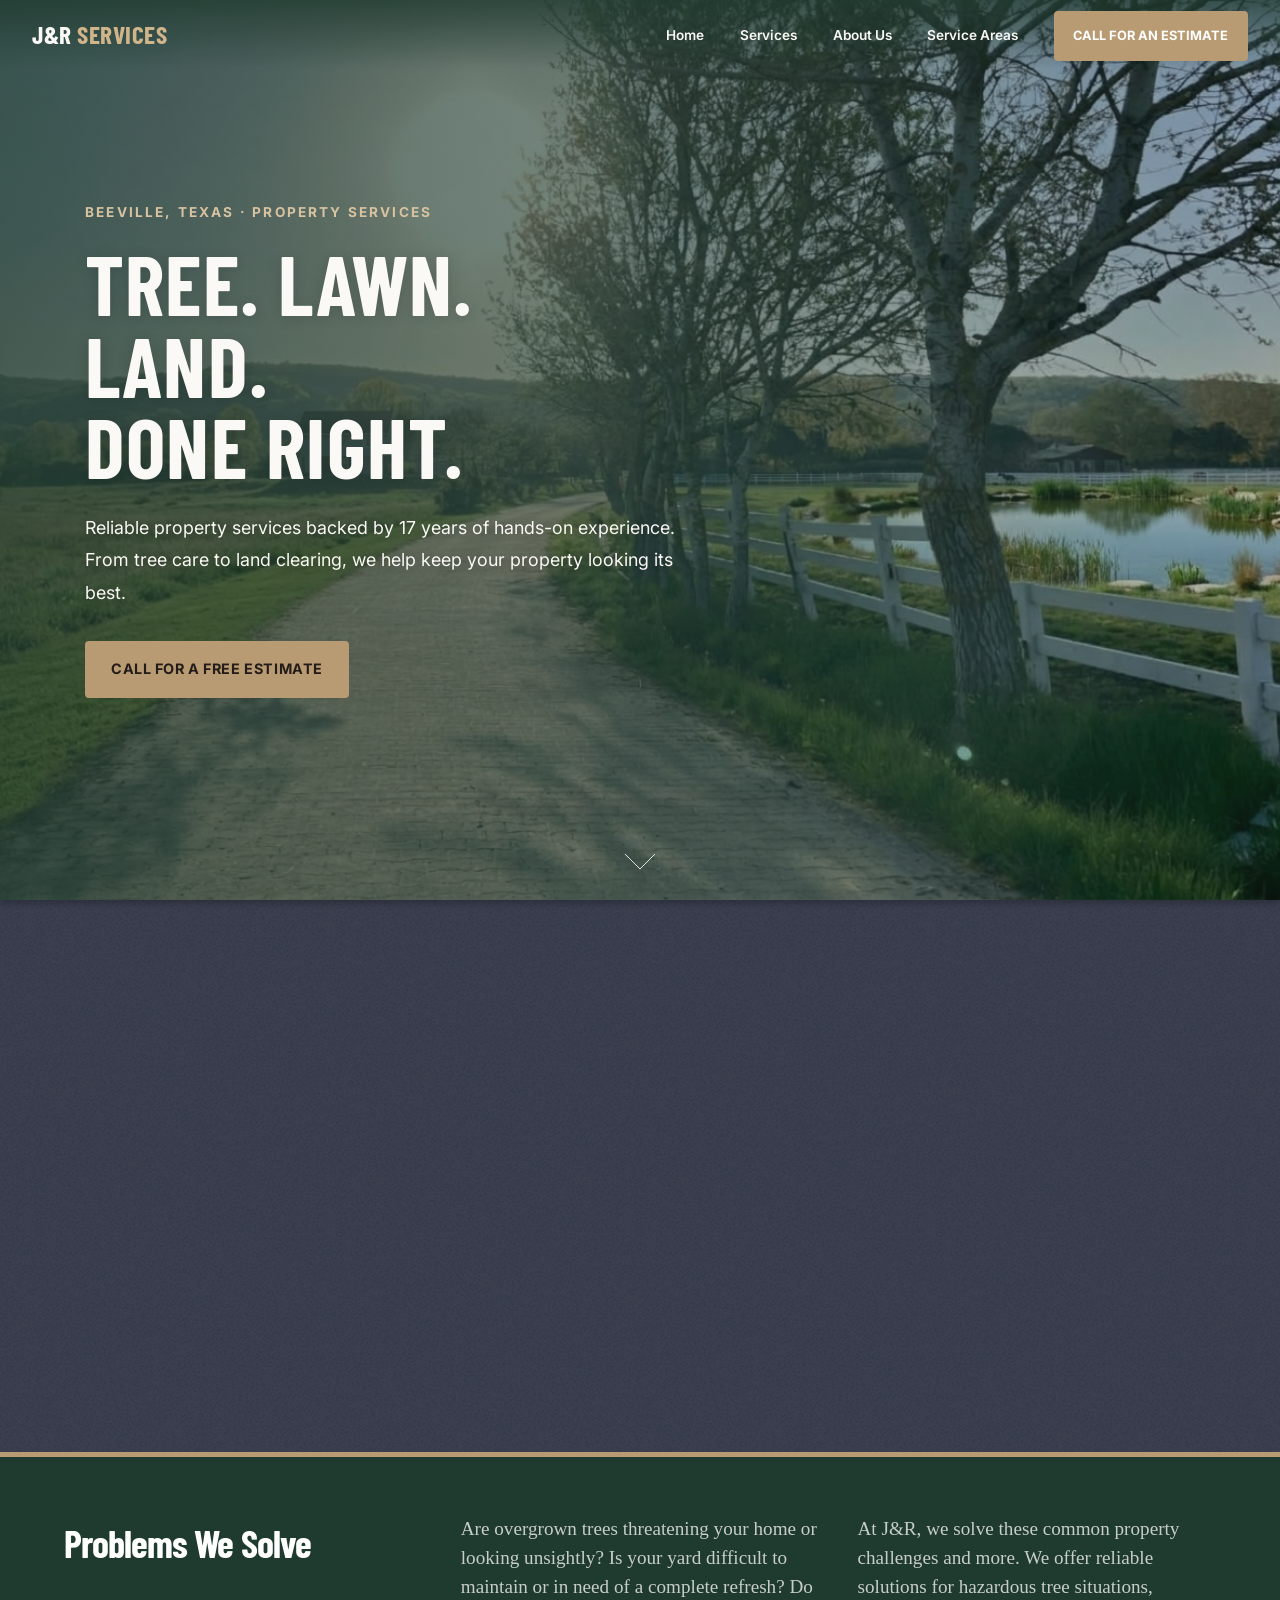
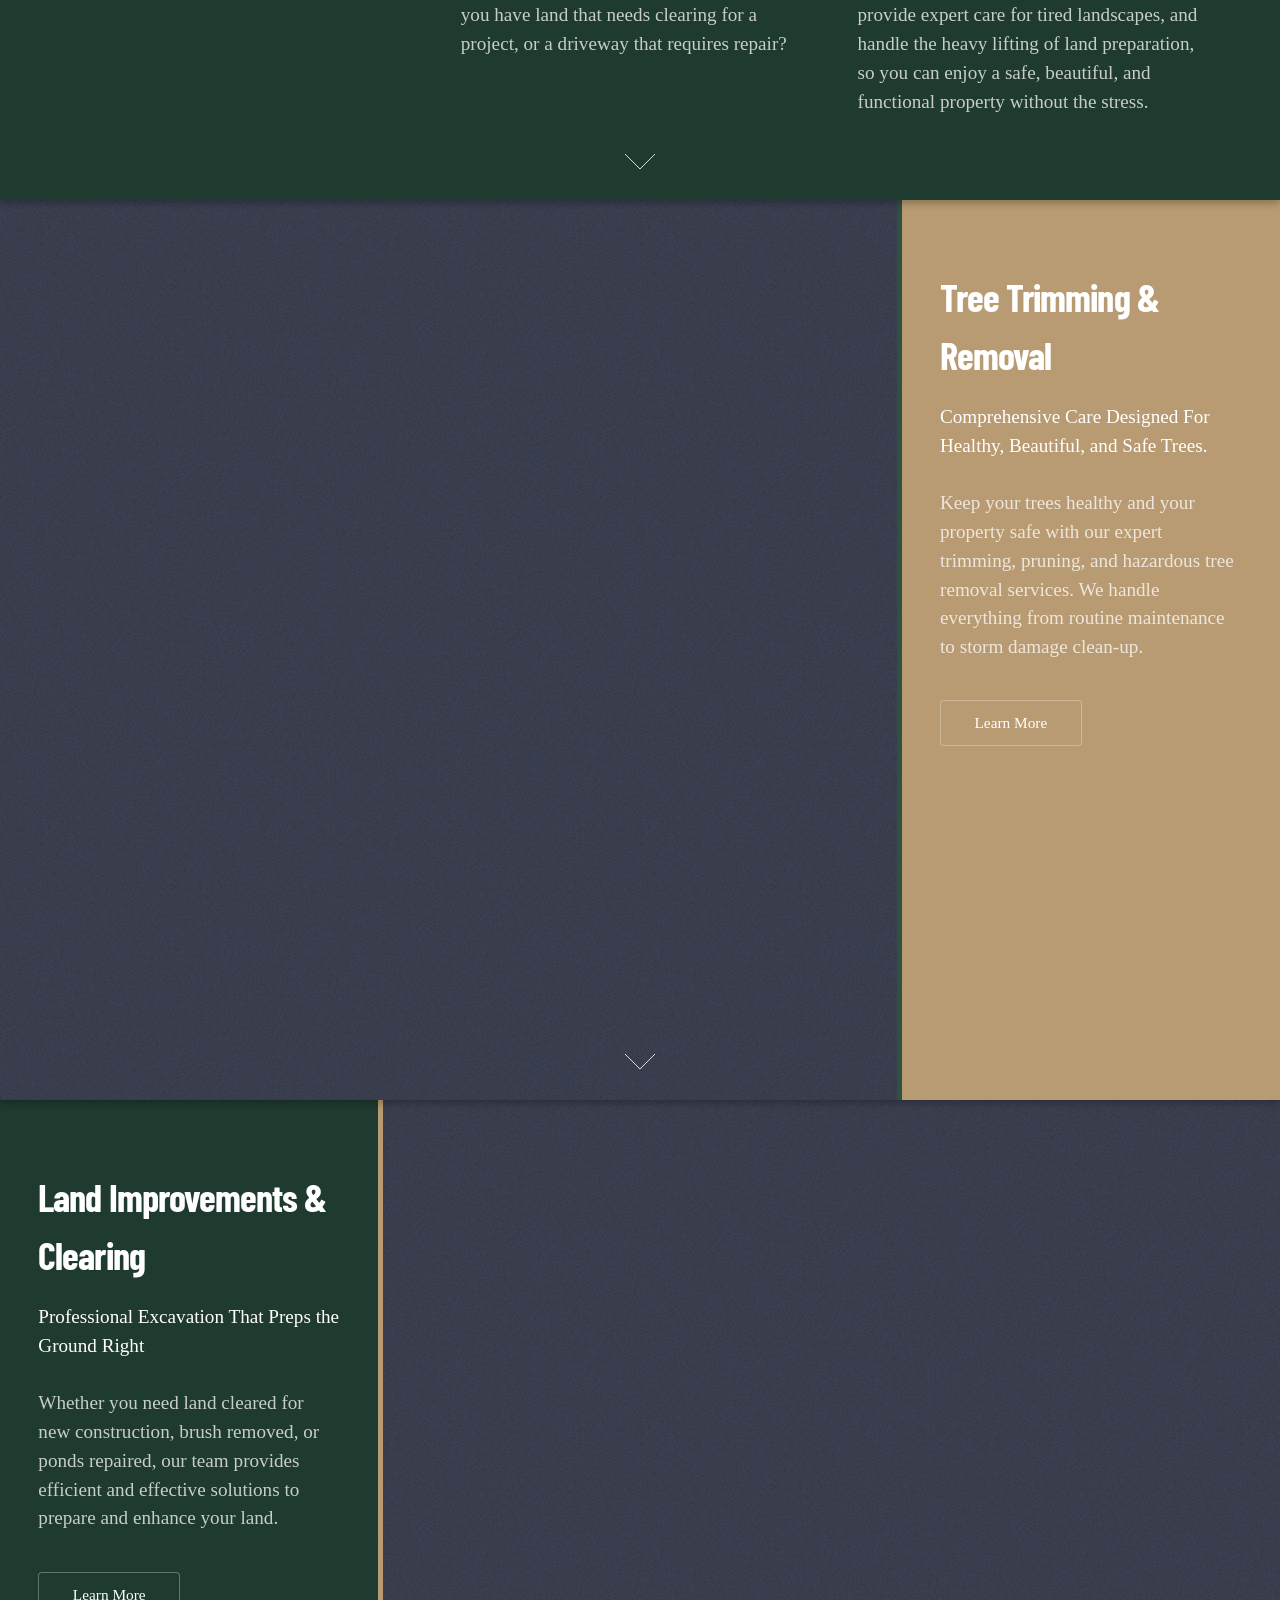
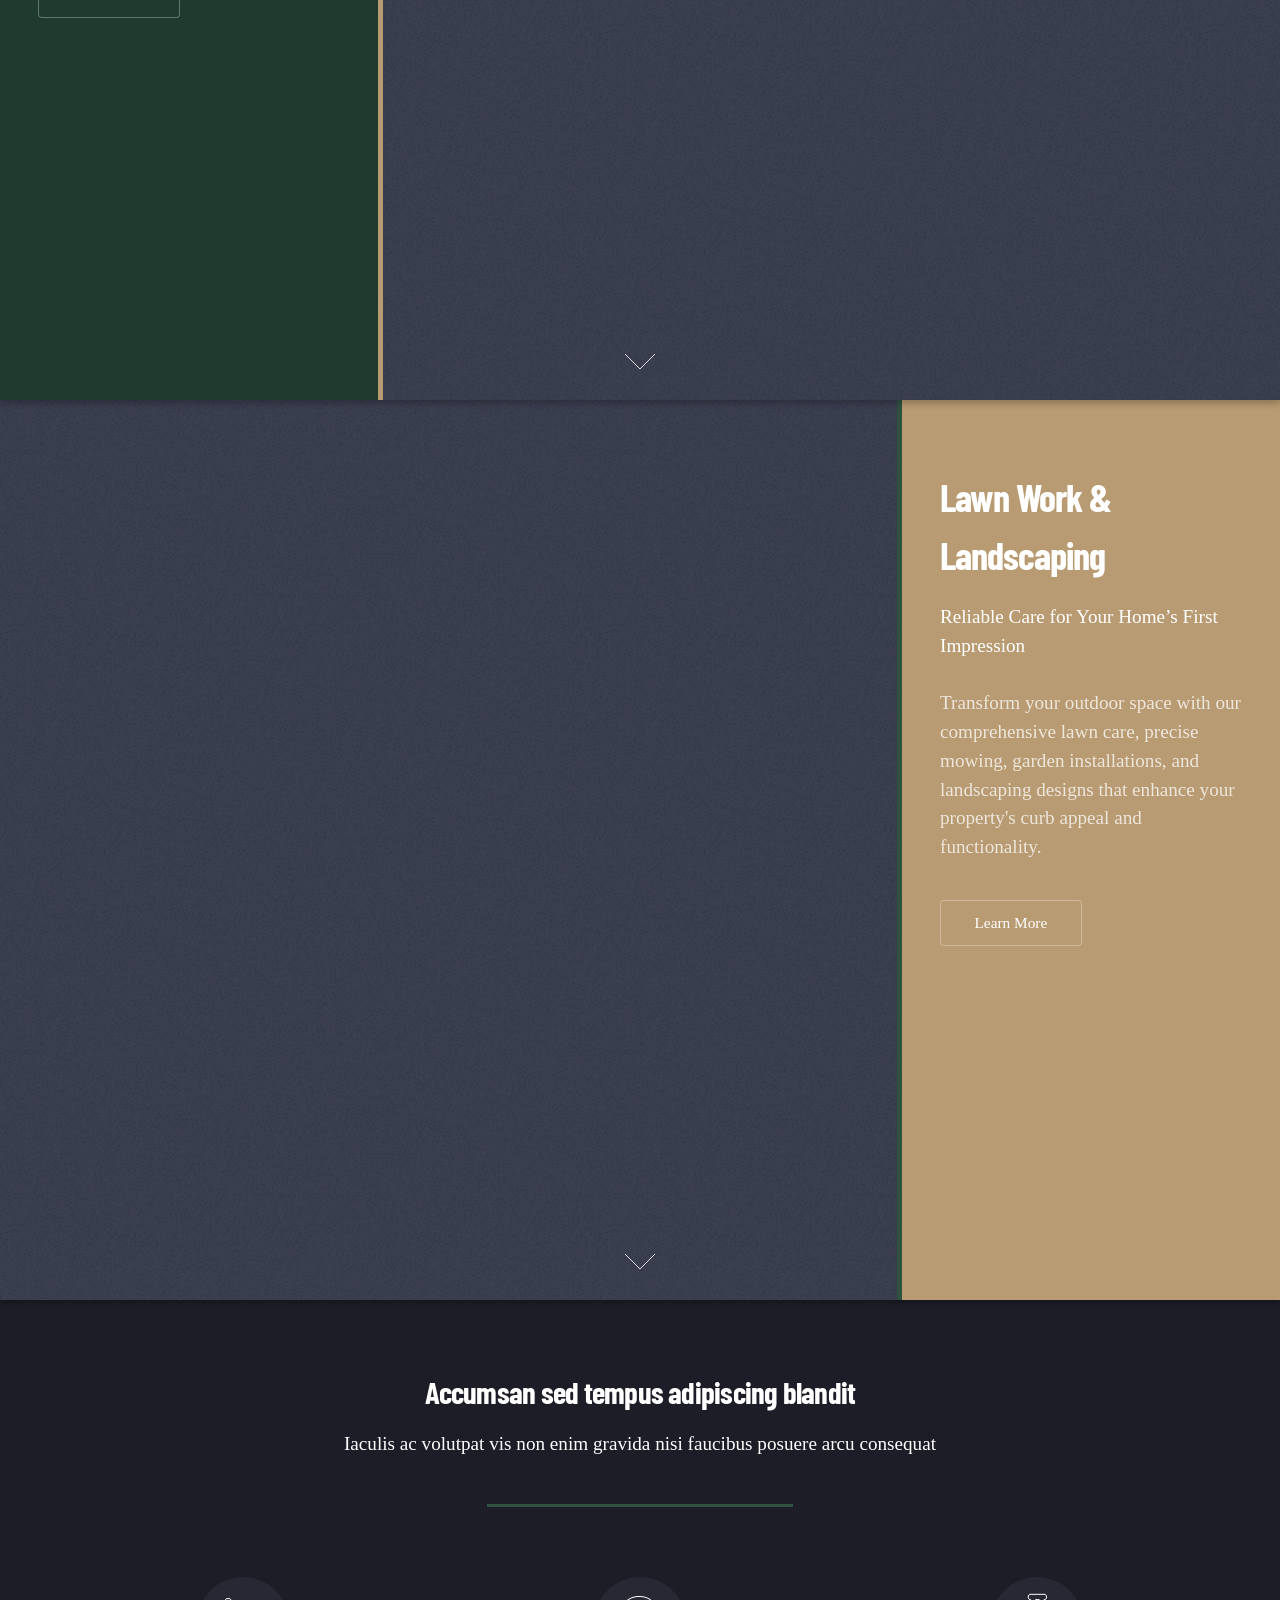
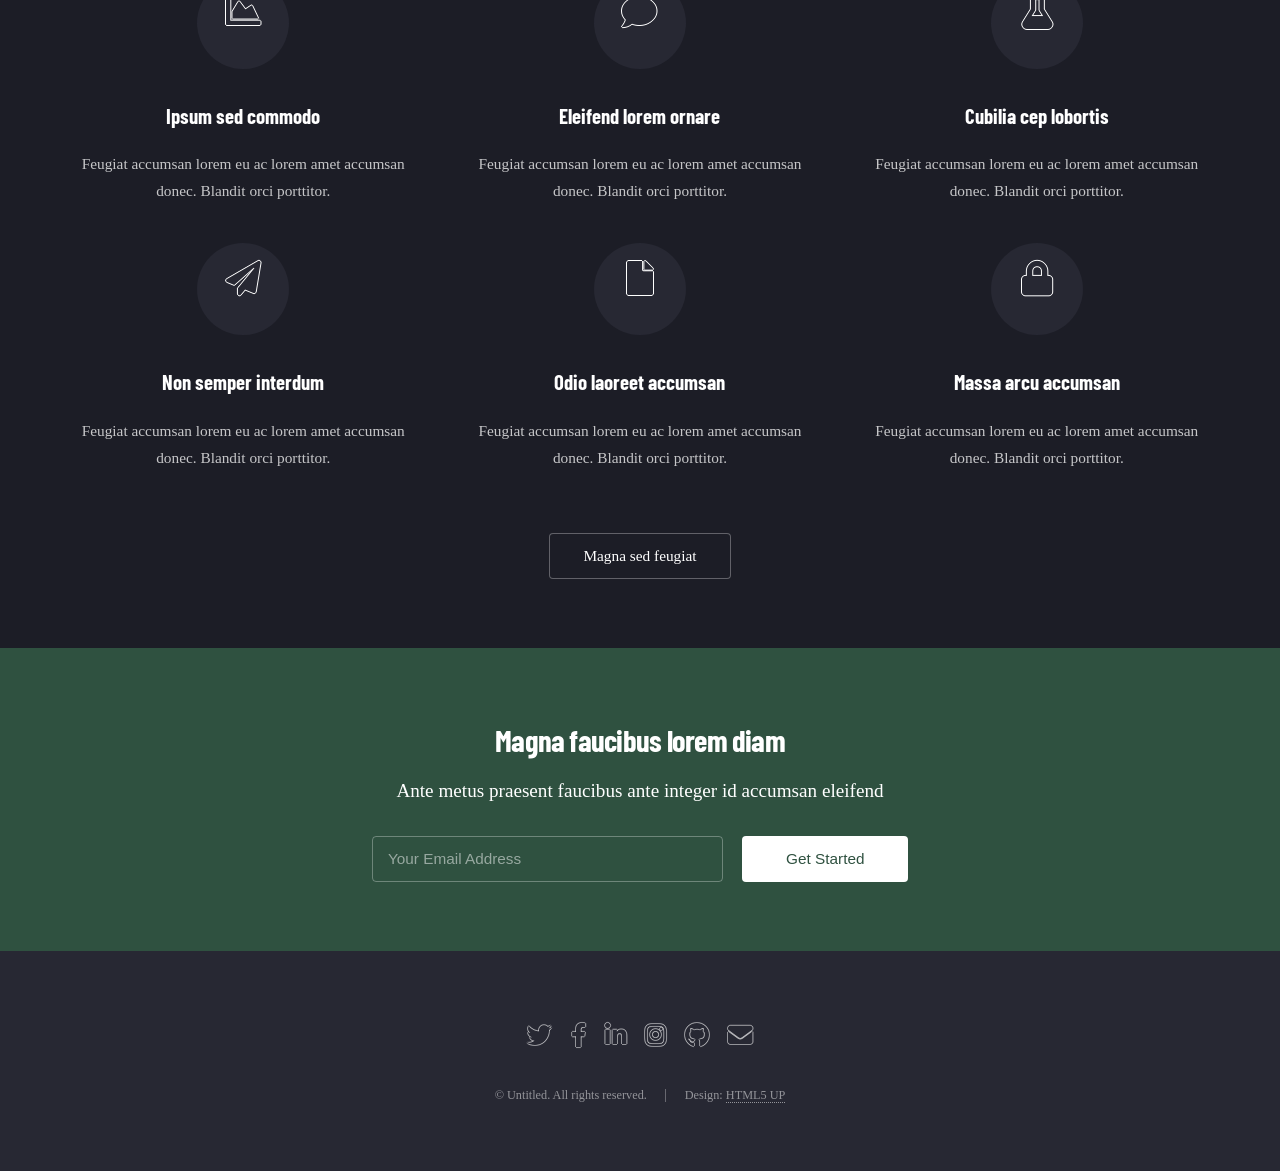
==== index.html @ 92f6ebd5 "first commit" ====
<!DOCTYPE HTML>
<!--
	Landed by HTML5 UP
	html5up.net | @ajlkn
	Free for personal and commercial use under the CCA 3.0 license (html5up.net/license)
-->
<html>
	<head>
		<title>J&amp;R Tree Trimming, Lawn Care, &amp; Land Services | Beeville, TX</title>
		<meta charset="utf-8" />
		<meta name="viewport" content="width=device-width, initial-scale=1, user-scalable=no" />
		<link rel="icon" type="image/png" href="images/jrlogo.png">
		<link rel="stylesheet" href="assets/css/main.css" />
		<link rel="preconnect" href="https://fonts.googleapis.com">
		<link rel="preconnect" href="https://fonts.gstatic.com" crossorigin>
		<link href="https://fonts.googleapis.com/css2?family=Barlow+Condensed:ital,wght@0,100;0,200;0,300;0,400;0,500;0,600;0,700;0,800;0,900;1,100;1,200;1,300;1,400;1,500;1,600;1,700;1,800;1,900&family=Inter:ital,opsz,wght@0,14..32,100..900;1,14..32,100..900&family=Quantico:ital,wght@0,400;0,700;1,400;1,700&display=swap" rel="stylesheet">
		<noscript><link rel="stylesheet" href="assets/css/noscript.css" /></noscript>
	</head>
	<body class="is-preload landing">
		<div id="page-wrapper">

			<!-- Header -->
				
			<header id="header">
			    <h1 id="logo">
			        <a href="index.html">J&amp;R <span>Services</span></a>
			    </h1>
			
			    <nav id="nav">
			        <ul>
			            <li><a href="index.html">Home</a></li>
			            <li><a href="services.html">Services</a></li>
			            <li><a href="about.html">About Us</a></li>
			            <li><a href="service-areas.html">Service Areas</a></li>
			            <li>
			                <a href="tel:3613182522" class="button primary">
			                    Call for an Estimate
			                </a>
			            </li>
			        </ul>
			    </nav>
			</header>


			<!-- Banner -->

				<section id="banner">
				    <div class="content">
				        <header>
				            <p class="eyebrow">BEEVILLE, TEXAS · PROPERTY SERVICES</p>
				            <h2>Tree. Lawn. Land.<br>Done Right.</h2>
				            <p class="banner-description">
				                Reliable property services backed by 17 years of
				                hands-on experience. From tree care to land clearing,
				                we help keep your property looking its best.
				            </p>
				        </header>
					
				        <div class="banner-actions">
				            <a href="tel:3613182522" class="button primary">
				                Call for a Free Estimate
				            </a>
				        </div>
				    </div>
				
				    <a href="#one" class="goto-next scrolly">Next</a>
				</section>


			<!-- One -->
				<section id="one" class="spotlight style1 bottom">
					<span class="image fit main"><img src="images/problem.png" alt="" /></span>
					<div class="content">
						<div class="container">
							<div class="row">
								<div class="col-4 col-12-medium">
									<header>
										<h2>Problems We Solve</h2>

									</header>
								</div>
								<div class="col-4 col-12-medium">
									<p>Are overgrown trees threatening your home or looking unsightly? Is your yard difficult to maintain or in need of a complete refresh? Do you have land that needs clearing for a project, or a driveway that requires repair? </p>
								</div>
								<div class="col-4 col-12-medium">
									<p>At J&R, we solve these common property challenges and more. We offer reliable solutions for hazardous tree situations, provide expert care for tired landscapes, and handle the heavy lifting of land preparation, so you can enjoy a safe, beautiful, and functional property without the stress.</p>
								</div>
							</div>
						</div>
					</div>
					<a href="#two" class="goto-next scrolly">Next</a>
				</section>

			<!-- Two -->
				<section id="two" class="spotlight style2 right">
					<span class="image fit main"><img src="images/tree-removal.png" alt="" /></span>
					<div class="content">
						<header>
							<h2>Tree Trimming & Removal</h2>
							<p>Comprehensive Care Designed For Healthy, Beautiful, and Safe Trees.</p>
						</header>
						<p>Keep your trees healthy and your property safe with our expert trimming, pruning, and hazardous tree removal services. We handle everything from routine maintenance to storm damage clean-up.</p>
						<ul class="actions">
							<li><a href="services.html#tree-trimming" class="button">Learn More</a></li>
						</ul>
					</div>
					<a href="#three" class="goto-next scrolly">Next</a>
				</section>

			<!-- Three -->
				<section id="three" class="spotlight style3 left">
					<span class="image fit main bottom"><img src="images/landimprove.png" alt="" /></span>
					<div class="content">
						<header>
							<h2>Land Improvements & Clearing</h2>
							<p>Professional Excavation That Preps the Ground Right</p>
						</header>
						<p>Whether you need land cleared for new construction, brush removed, or ponds repaired, our team provides efficient and effective solutions to prepare and enhance your land.</p>
						<ul class="actions">
							<li><a href="#" class="button">Learn More</a></li>
						</ul>
					</div>
					<a href="#four" class="goto-next scrolly">Next</a>
				</section>

			
				<section id="two" class="spotlight style2 right">
					<span class="image fit main bottom"><img src="images/lawncare.png" alt="" /></span>
					<div class="content">
						<header>
							<h2>Lawn Work & Landscaping</h2>
							<p>Reliable Care for Your Home’s First Impression</p>
						</header>
						<p>Transform your outdoor space with our comprehensive lawn care, precise mowing, garden installations, and landscaping designs that enhance your property's curb appeal and functionality.</p>
						<ul class="actions">
							<li><a href="#" class="button">Learn More</a></li>
						</ul>
					</div>
					<a href="#four" class="goto-next scrolly">Next</a>
				</section>

			<!-- Four -->
				<section id="four" class="wrapper style1 special fade-up">
					<div class="container">
						<header class="major">
							<h2>Accumsan sed tempus adipiscing blandit</h2>
							<p>Iaculis ac volutpat vis non enim gravida nisi faucibus posuere arcu consequat</p>
						</header>
						<div class="box alt">
							<div class="row gtr-uniform">
								<section class="col-4 col-6-medium col-12-xsmall">
									<span class="icon solid alt major fa-chart-area"></span>
									<h3>Ipsum sed commodo</h3>
									<p>Feugiat accumsan lorem eu ac lorem amet accumsan donec. Blandit orci porttitor.</p>
								</section>
								<section class="col-4 col-6-medium col-12-xsmall">
									<span class="icon solid alt major fa-comment"></span>
									<h3>Eleifend lorem ornare</h3>
									<p>Feugiat accumsan lorem eu ac lorem amet accumsan donec. Blandit orci porttitor.</p>
								</section>
								<section class="col-4 col-6-medium col-12-xsmall">
									<span class="icon solid alt major fa-flask"></span>
									<h3>Cubilia cep lobortis</h3>
									<p>Feugiat accumsan lorem eu ac lorem amet accumsan donec. Blandit orci porttitor.</p>
								</section>
								<section class="col-4 col-6-medium col-12-xsmall">
									<span class="icon solid alt major fa-paper-plane"></span>
									<h3>Non semper interdum</h3>
									<p>Feugiat accumsan lorem eu ac lorem amet accumsan donec. Blandit orci porttitor.</p>
								</section>
								<section class="col-4 col-6-medium col-12-xsmall">
									<span class="icon solid alt major fa-file"></span>
									<h3>Odio laoreet accumsan</h3>
									<p>Feugiat accumsan lorem eu ac lorem amet accumsan donec. Blandit orci porttitor.</p>
								</section>
								<section class="col-4 col-6-medium col-12-xsmall">
									<span class="icon solid alt major fa-lock"></span>
									<h3>Massa arcu accumsan</h3>
									<p>Feugiat accumsan lorem eu ac lorem amet accumsan donec. Blandit orci porttitor.</p>
								</section>
							</div>
						</div>
						<footer class="major">
							<ul class="actions special">
								<li><a href="#" class="button">Magna sed feugiat</a></li>
							</ul>
						</footer>
					</div>
				</section>

			<!-- Five -->
				<section id="five" class="wrapper style2 special fade">
					<div class="container">
						<header>
							<h2>Magna faucibus lorem diam</h2>
							<p>Ante metus praesent faucibus ante integer id accumsan eleifend</p>
						</header>
						<form method="post" action="#" class="cta">
							<div class="row gtr-uniform gtr-50">
								<div class="col-8 col-12-xsmall"><input type="email" name="email" id="email" placeholder="Your Email Address" /></div>
								<div class="col-4 col-12-xsmall"><input type="submit" value="Get Started" class="fit primary" /></div>
							</div>
						</form>
					</div>
				</section>

			<!-- Footer -->
				<footer id="footer">
					<ul class="icons">
						<li><a href="#" class="icon brands alt fa-twitter"><span class="label">Twitter</span></a></li>
						<li><a href="#" class="icon brands alt fa-facebook-f"><span class="label">Facebook</span></a></li>
						<li><a href="#" class="icon brands alt fa-linkedin-in"><span class="label">LinkedIn</span></a></li>
						<li><a href="#" class="icon brands alt fa-instagram"><span class="label">Instagram</span></a></li>
						<li><a href="#" class="icon brands alt fa-github"><span class="label">GitHub</span></a></li>
						<li><a href="#" class="icon solid alt fa-envelope"><span class="label">Email</span></a></li>
					</ul>
					<ul class="copyright">
						<li>&copy; Untitled. All rights reserved.</li><li>Design: <a href="http://html5up.net">HTML5 UP</a></li>
					</ul>
				</footer>

		</div>

		<!-- Scripts -->
			<script src="assets/js/jquery.min.js"></script>
			<script src="assets/js/jquery.scrolly.min.js"></script>
			<script src="assets/js/jquery.dropotron.min.js"></script>
			<script src="assets/js/jquery.scrollex.min.js"></script>
			<script src="assets/js/browser.min.js"></script>
			<script src="assets/js/breakpoints.min.js"></script>
			<script src="assets/js/util.js"></script>
			<script src="assets/js/main.js"></script>

	</body>
</html>
---- assets/css/main.css ----
@import url("fontawesome-all.min.css");
@import url("https://fonts.googleapis.com/css?family=Roboto:100,300,100italic,300italic");

/*
	Landed by HTML5 UP
	html5up.net | @ajlkn
	Free for personal and commercial use under the CCA 3.0 license (html5up.net/license)
*/

html, body, div, span, applet, object,
iframe, h1, h2, h3, h4, h5, h6, p, blockquote,
pre, a, abbr, acronym, address, big, cite,
code, del, dfn, em, img, ins, kbd, q, s, samp,
small, strike, strong, sub, sup, tt, var, b,
u, i, center, dl, dt, dd, ol, ul, li, fieldset,
form, label, legend, table, caption, tbody,
tfoot, thead, tr, th, td, article, aside,
canvas, details, embed, figure, figcaption,
footer, header, hgroup, menu, nav, output, ruby,
section, summary, time, mark, audio, video {
	margin: 0;
	padding: 0;
	border: 0;
	font-size: 100%;
	font: inherit;
	vertical-align: baseline;}

article, aside, details, figcaption, figure,
footer, header, hgroup, menu, nav, section {
	display: block;}

body {
	line-height: 1;
}

ol, ul {
	list-style: none;
}

blockquote, q {
	quotes: none;
}

	blockquote:before, blockquote:after, q:before, q:after {
		content: '';
		content: none;
	}

table {
	border-collapse: collapse;
	border-spacing: 0;
}

body {
	-webkit-text-size-adjust: none;
}

mark {
	background-color: transparent;
	color: inherit;
}

input::-moz-focus-inner {
	border: 0;
	padding: 0;
}

input, select, textarea {
	-moz-appearance: none;
	-webkit-appearance: none;
	-ms-appearance: none;
	appearance: none;
}

/* Basic */

	html {
		box-sizing: border-box;
	}

	*, *:before, *:after {
		box-sizing: inherit;
	}

	html, body {
		background: #1c1d26;
	}

	body.is-preload *, body.is-preload *:before, body.is-preload *:after {
		-moz-animation: none !important;
		-webkit-animation: none !important;
		-ms-animation: none !important;
		animation: none !important;
		-moz-transition: none !important;
		-webkit-transition: none !important;
		-ms-transition: none !important;
		transition: none !important;
	}

	body, input, select, textarea {
		color: rgba(255, 255, 255, 0.75);
		font-family: "Inter" sans-serif;
		font-size: 15pt;
		font-weight: 100;
		line-height: 1.75em;
	}

	a {
		-moz-transition: border-color 0.2s ease-in-out, color 0.2s ease-in-out;
		-webkit-transition: border-color 0.2s ease-in-out, color 0.2s ease-in-out;
		-ms-transition: border-color 0.2s ease-in-out, color 0.2s ease-in-out;
		transition: border-color 0.2s ease-in-out, color 0.2s ease-in-out;
		border-bottom: dotted 1px;
		color: #2f5140;
		text-decoration: none;
	}

		a:hover {
			color: #D0B58B !important;
			border-bottom-color: transparent;
		}

	strong, b {
		color: #ffffff;
		font-weight: 300;
	}

	em, i {
		font-style: italic;
	}

	p {
		margin: 0 0 2em 0;
	}

	h1, h2, h3, h4, h5, h6 {
		color: #ffffff;
		font-weight: 700;
		line-height: 1em;
		font-family: 'Barlow Condensed', sans-serif;
		margin: 0 0 1em 0;
	}

		h1 a, h2 a, h3 a, h4 a, h5 a, h6 a {
			color: inherit;
			border: 0;
		}

	h2 {
		font-size: 2em;
		line-height: 1.5em;
		letter-spacing: -0.025em;
	}

	h3 {
		font-size: 1.35em;
		line-height: 1.5em;
	}

	h4 {
		font-size: 1.1em;
		line-height: 1.5em;
	}

	h5 {
		font-size: 0.9em;
		line-height: 1.5em;
	}

	h6 {
		font-size: 0.7em;
		line-height: 1.5em;
	}

	sub {
		font-size: 0.8em;
		position: relative;
		top: 0.5em;
	}

	sup {
		font-size: 0.8em;
		position: relative;
		top: -0.5em;
	}

	hr {
		border: 0;
		border-bottom: solid 1px rgba(255, 255, 255, 0.3);
		margin: 3em 0;
	}

		hr.major {
			margin: 4em 0;
		}

	blockquote {
		border-left: solid 4px rgba(255, 255, 255, 0.3);
		font-style: italic;
		margin: 0 0 2em 0;
		padding: 0.5em 0 0.5em 2em;
	}

	code {
		background: rgba(255, 255, 255, 0.075);
		border-radius: 4px;
		font-family: "Courier New", monospace;
		font-size: 0.9em;
		margin: 0 0.25em;
		padding: 0.25em 0.65em;
	}

	pre {
		-webkit-overflow-scrolling: touch;
		font-family: "Courier New", monospace;
		font-size: 0.9em;
		margin: 0 0 2em 0;
	}

		pre code {
			display: block;
			line-height: 1.75em;
			padding: 1em 1.5em;
			overflow-x: auto;
		}

	.align-left {
		text-align: left;
	}

	.align-center {
		text-align: center;
	}

	.align-right {
		text-align: right;
	}

/* Loader */

	@-moz-keyframes spinner-show {
		0% {
			opacity: 0;
		}

		100% {
			opacity: 1;
		}
	}

	@-webkit-keyframes spinner-show {
		0% {
			opacity: 0;
		}

		100% {
			opacity: 1;
		}
	}

	@-ms-keyframes spinner-show {
		0% {
			opacity: 0;
		}

		100% {
			opacity: 1;
		}
	}

	@keyframes spinner-show {
		0% {
			opacity: 0;
		}

		100% {
			opacity: 1;
		}
	}

	@-moz-keyframes spinner-hide {
		0% {
			color: rgba(255, 255, 255, 0.15);
			z-index: 100001;
			-moz-transform: scale(1) rotate(0deg);
			-webkit-transform: scale(1) rotate(0deg);
			-ms-transform: scale(1) rotate(0deg);
			transform: scale(1) rotate(0deg);
		}

		99% {
			color: #1c1d26;
			z-index: 100001;
			-moz-transform: scale(0.5) rotate(360deg);
			-webkit-transform: scale(0.5) rotate(360deg);
			-ms-transform: scale(0.5) rotate(360deg);
			transform: scale(0.5) rotate(360deg);
		}

		100% {
			color: #1c1d26;
			z-index: -1;
			-moz-transform: scale(0.5) rotate(360deg);
			-webkit-transform: scale(0.5) rotate(360deg);
			-ms-transform: scale(0.5) rotate(360deg);
			transform: scale(0.5) rotate(360deg);
		}
	}

	@-webkit-keyframes spinner-hide {
		0% {
			color: rgba(255, 255, 255, 0.15);
			z-index: 100001;
			-moz-transform: scale(1) rotate(0deg);
			-webkit-transform: scale(1) rotate(0deg);
			-ms-transform: scale(1) rotate(0deg);
			transform: scale(1) rotate(0deg);
		}

		99% {
			color: #1c1d26;
			z-index: 100001;
			-moz-transform: scale(0.5) rotate(360deg);
			-webkit-transform: scale(0.5) rotate(360deg);
			-ms-transform: scale(0.5) rotate(360deg);
			transform: scale(0.5) rotate(360deg);
		}

		100% {
			color: #1c1d26;
			z-index: -1;
			-moz-transform: scale(0.5) rotate(360deg);
			-webkit-transform: scale(0.5) rotate(360deg);
			-ms-transform: scale(0.5) rotate(360deg);
			transform: scale(0.5) rotate(360deg);
		}
	}

	@-ms-keyframes spinner-hide {
		0% {
			color: rgba(255, 255, 255, 0.15);
			z-index: 100001;
			-moz-transform: scale(1) rotate(0deg);
			-webkit-transform: scale(1) rotate(0deg);
			-ms-transform: scale(1) rotate(0deg);
			transform: scale(1) rotate(0deg);
		}

		99% {
			color: #1c1d26;
			z-index: 100001;
			-moz-transform: scale(0.5) rotate(360deg);
			-webkit-transform: scale(0.5) rotate(360deg);
			-ms-transform: scale(0.5) rotate(360deg);
			transform: scale(0.5) rotate(360deg);
		}

		100% {
			color: #1c1d26;
			z-index: -1;
			-moz-transform: scale(0.5) rotate(360deg);
			-webkit-transform: scale(0.5) rotate(360deg);
			-ms-transform: scale(0.5) rotate(360deg);
			transform: scale(0.5) rotate(360deg);
		}
	}

	@keyframes spinner-hide {
		0% {
			color: rgba(255, 255, 255, 0.15);
			z-index: 100001;
			-moz-transform: scale(1) rotate(0deg);
			-webkit-transform: scale(1) rotate(0deg);
			-ms-transform: scale(1) rotate(0deg);
			transform: scale(1) rotate(0deg);
		}

		99% {
			color: #1c1d26;
			z-index: 100001;
			-moz-transform: scale(0.5) rotate(360deg);
			-webkit-transform: scale(0.5) rotate(360deg);
			-ms-transform: scale(0.5) rotate(360deg);
			transform: scale(0.5) rotate(360deg);
		}

		100% {
			color: #1c1d26;
			z-index: -1;
			-moz-transform: scale(0.5) rotate(360deg);
			-webkit-transform: scale(0.5) rotate(360deg);
			-ms-transform: scale(0.5) rotate(360deg);
			transform: scale(0.5) rotate(360deg);
		}
	}

	@-moz-keyframes spinner-rotate {
		0% {
			-moz-transform: scale(1) rotate(0deg);
			-webkit-transform: scale(1) rotate(0deg);
			-ms-transform: scale(1) rotate(0deg);
			transform: scale(1) rotate(0deg);
		}

		100% {
			-moz-transform: scale(1) rotate(360deg);
			-webkit-transform: scale(1) rotate(360deg);
			-ms-transform: scale(1) rotate(360deg);
			transform: scale(1) rotate(360deg);
		}
	}

	@-webkit-keyframes spinner-rotate {
		0% {
			-moz-transform: scale(1) rotate(0deg);
			-webkit-transform: scale(1) rotate(0deg);
			-ms-transform: scale(1) rotate(0deg);
			transform: scale(1) rotate(0deg);
		}

		100% {
			-moz-transform: scale(1) rotate(360deg);
			-webkit-transform: scale(1) rotate(360deg);
			-ms-transform: scale(1) rotate(360deg);
			transform: scale(1) rotate(360deg);
		}
	}

	@-ms-keyframes spinner-rotate {
		0% {
			-moz-transform: scale(1) rotate(0deg);
			-webkit-transform: scale(1) rotate(0deg);
			-ms-transform: scale(1) rotate(0deg);
			transform: scale(1) rotate(0deg);
		}

		100% {
			-moz-transform: scale(1) rotate(360deg);
			-webkit-transform: scale(1) rotate(360deg);
			-ms-transform: scale(1) rotate(360deg);
			transform: scale(1) rotate(360deg);
		}
	}

	@keyframes spinner-rotate {
		0% {
			-moz-transform: scale(1) rotate(0deg);
			-webkit-transform: scale(1) rotate(0deg);
			-ms-transform: scale(1) rotate(0deg);
			transform: scale(1) rotate(0deg);
		}

		100% {
			-moz-transform: scale(1) rotate(360deg);
			-webkit-transform: scale(1) rotate(360deg);
			-ms-transform: scale(1) rotate(360deg);
			transform: scale(1) rotate(360deg);
		}
	}

	@-moz-keyframes overlay-hide {
		0% {
			opacity: 1;
			z-index: 100000;
		}

		15% {
			opacity: 1;
			z-index: 100000;
		}

		99% {
			opacity: 0;
			z-index: 100000;
		}

		100% {
			opacity: 0;
			z-index: -1;
		}
	}

	@-webkit-keyframes overlay-hide {
		0% {
			opacity: 1;
			z-index: 100000;
		}

		15% {
			opacity: 1;
			z-index: 100000;
		}

		99% {
			opacity: 0;
			z-index: 100000;
		}

		100% {
			opacity: 0;
			z-index: -1;
		}
	}

	@-ms-keyframes overlay-hide {
		0% {
			opacity: 1;
			z-index: 100000;
		}

		15% {
			opacity: 1;
			z-index: 100000;
		}

		99% {
			opacity: 0;
			z-index: 100000;
		}

		100% {
			opacity: 0;
			z-index: -1;
		}
	}

	@keyframes overlay-hide {
		0% {
			opacity: 1;
			z-index: 100000;
		}

		15% {
			opacity: 1;
			z-index: 100000;
		}

		99% {
			opacity: 0;
			z-index: 100000;
		}

		100% {
			opacity: 0;
			z-index: -1;
		}
	}

	body.landing {
		text-decoration: none;
	}

		body.landing:before {
			-moz-osx-font-smoothing: grayscale;
			-webkit-font-smoothing: antialiased;
			display: inline-block;
			font-style: normal;
			font-variant: normal;
			text-rendering: auto;
			line-height: 1;
			text-transform: none !important;
			font-family: 'Font Awesome 5 Free';
			font-weight: 900;
		}

		body.landing:before {
			-moz-animation: spinner-show 1.5s 1 0.25s ease forwards, spinner-hide 0.25s ease-in-out forwards !important;
			-webkit-animation: spinner-show 1.5s 1 0.25s ease forwards, spinner-hide 0.25s ease-in-out forwards !important;
			-ms-animation: spinner-show 1.5s 1 0.25s ease forwards, spinner-hide 0.25s ease-in-out forwards !important;
			animation: spinner-show 1.5s 1 0.25s ease forwards, spinner-hide 0.25s ease-in-out forwards !important;
			-moz-transform-origin: 50% 50%;
			-webkit-transform-origin: 50% 50%;
			-ms-transform-origin: 50% 50%;
			transform-origin: 50% 50%;
			color: rgba(255, 255, 255, 0.15);
			content: '\f1ce';
			cursor: default;
			display: block;
			font-size: 2em;
			height: 2em;
			left: 50%;
			line-height: 2em;
			margin: -1em 0 0 -1em;
			opacity: 0;
			position: fixed;
			text-align: center;
			top: 50%;
			width: 2em;
			z-index: -1;
		}

		body.landing:after {
			-moz-animation: overlay-hide 1.5s ease-in forwards !important;
			-webkit-animation: overlay-hide 1.5s ease-in forwards !important;
			-ms-animation: overlay-hide 1.5s ease-in forwards !important;
			animation: overlay-hide 1.5s ease-in forwards !important;
			background: #1c1d26;
			content: '';
			display: block;
			height: 100%;
			left: 0;
			opacity: 0;
			position: fixed;
			top: 0;
			width: 100%;
			z-index: -1;
		}

		body.landing.is-preload:before {
			-moz-animation: spinner-show 1.5s 1 0.25s ease forwards, spinner-rotate 0.75s infinite linear !important;
			-webkit-animation: spinner-show 1.5s 1 0.25s ease forwards, spinner-rotate 0.75s infinite linear !important;
			-ms-animation: spinner-show 1.5s 1 0.25s ease forwards, spinner-rotate 0.75s infinite linear !important;
			animation: spinner-show 1.5s 1 0.25s ease forwards, spinner-rotate 0.75s infinite linear !important;
			z-index: 100001;
		}

		body.landing.is-preload:after {
			-moz-animation: none !important;
			-webkit-animation: none !important;
			-ms-animation: none !important;
			animation: none !important;
			opacity: 1;
			z-index: 100000;
		}

	@media (-webkit-min-device-pixel-ratio: 2) {

		body.landing:before {
			line-height: 2.025em;
		}

	}

/* Container */

	.container {
		margin: 0 auto;
		max-width: calc(100% - 4em);
		width: 70em;
	}

		.container.xsmall {
			width: 17.5em;
		}

		.container.small {
			width: 35em;
		}

		.container.medium {
			width: 52.5em;
		}

		.container.large {
			width: 87.5em;
		}

		.container.xlarge {
			width: 105em;
		}

		.container.max {
			width: 100%;
		}

		@media screen and (max-width: 1280px) {

			.container {
				width: 90%;
				max-width: 100%;
			}

		}

		@media screen and (max-width: 980px) {

			.container {
				width: 100% !important;
			}

		}

/* Row */

	.row {
		display: flex;
		flex-wrap: wrap;
		box-sizing: border-box;
		align-items: stretch;
	}

		.row > * {
			box-sizing: border-box;
		}

		.row.gtr-uniform > * > :last-child {
			margin-bottom: 0;
		}

		.row.aln-left {
			justify-content: flex-start;
		}

		.row.aln-center {
			justify-content: center;
		}

		.row.aln-right {
			justify-content: flex-end;
		}

		.row.aln-top {
			align-items: flex-start;
		}

		.row.aln-middle {
			align-items: center;
		}

		.row.aln-bottom {
			align-items: flex-end;
		}

		.row > .imp {
			order: -1;
		}

		.row > .col-1 {
			width: 8.33333%;
		}

		.row > .off-1 {
			margin-left: 8.33333%;
		}

		.row > .col-2 {
			width: 16.66667%;
		}

		.row > .off-2 {
			margin-left: 16.66667%;
		}

		.row > .col-3 {
			width: 25%;
		}

		.row > .off-3 {
			margin-left: 25%;
		}

		.row > .col-4 {
			width: 33.33333%;
		}

		.row > .off-4 {
			margin-left: 33.33333%;
		}

		.row > .col-5 {
			width: 41.66667%;
		}

		.row > .off-5 {
			margin-left: 41.66667%;
		}

		.row > .col-6 {
			width: 50%;
		}

		.row > .off-6 {
			margin-left: 50%;
		}

		.row > .col-7 {
			width: 58.33333%;
		}

		.row > .off-7 {
			margin-left: 58.33333%;
		}

		.row > .col-8 {
			width: 66.66667%;
		}

		.row > .off-8 {
			margin-left: 66.66667%;
		}

		.row > .col-9 {
			width: 75%;
		}

		.row > .off-9 {
			margin-left: 75%;
		}

		.row > .col-10 {
			width: 83.33333%;
		}

		.row > .off-10 {
			margin-left: 83.33333%;
		}

		.row > .col-11 {
			width: 91.66667%;
		}

		.row > .off-11 {
			margin-left: 91.66667%;
		}

		.row > .col-12 {
			width: 100%;
		}

		.row > .off-12 {
			margin-left: 100%;
		}

		.row.gtr-0 {
			margin-top: 0;
			margin-left: 0em;
		}

			.row.gtr-0 > * {
				padding: 0 0 0 0em;
			}

			.row.gtr-0.gtr-uniform {
				margin-top: 0em;
			}

				.row.gtr-0.gtr-uniform > * {
					padding-top: 0em;
				}

		.row.gtr-25 {
			margin-top: 0;
			margin-left: -0.625em;
		}

			.row.gtr-25 > * {
				padding: 0 0 0 0.625em;
			}

			.row.gtr-25.gtr-uniform {
				margin-top: -0.625em;
			}

				.row.gtr-25.gtr-uniform > * {
					padding-top: 0.625em;
				}

		.row.gtr-50 {
			margin-top: 0;
			margin-left: -1.25em;
		}

			.row.gtr-50 > * {
				padding: 0 0 0 1.25em;
			}

			.row.gtr-50.gtr-uniform {
				margin-top: -1.25em;
			}

				.row.gtr-50.gtr-uniform > * {
					padding-top: 1.25em;
				}

		.row {
			margin-top: 0;
			margin-left: -2.5em;
		}

			.row > * {
				padding: 0 0 0 2.5em;
			}

			.row.gtr-uniform {
				margin-top: -2.5em;
			}

				.row.gtr-uniform > * {
					padding-top: 2.5em;
				}

		.row.gtr-150 {
			margin-top: 0;
			margin-left: -3.75em;
		}

			.row.gtr-150 > * {
				padding: 0 0 0 3.75em;
			}

			.row.gtr-150.gtr-uniform {
				margin-top: -3.75em;
			}

				.row.gtr-150.gtr-uniform > * {
					padding-top: 3.75em;
				}

		.row.gtr-200 {
			margin-top: 0;
			margin-left: -5em;
		}

			.row.gtr-200 > * {
				padding: 0 0 0 5em;
			}

			.row.gtr-200.gtr-uniform {
				margin-top: -5em;
			}

				.row.gtr-200.gtr-uniform > * {
					padding-top: 5em;
				}

		@media screen and (max-width: 1680px) {

			.row {
				display: flex;
				flex-wrap: wrap;
				box-sizing: border-box;
				align-items: stretch;
			}

				.row > * {
					box-sizing: border-box;
				}

				.row.gtr-uniform > * > :last-child {
					margin-bottom: 0;
				}

				.row.aln-left {
					justify-content: flex-start;
				}

				.row.aln-center {
					justify-content: center;
				}

				.row.aln-right {
					justify-content: flex-end;
				}

				.row.aln-top {
					align-items: flex-start;
				}

				.row.aln-middle {
					align-items: center;
				}

				.row.aln-bottom {
					align-items: flex-end;
				}

				.row > .imp-xlarge {
					order: -1;
				}

				.row > .col-1-xlarge {
					width: 8.33333%;
				}

				.row > .off-1-xlarge {
					margin-left: 8.33333%;
				}

				.row > .col-2-xlarge {
					width: 16.66667%;
				}

				.row > .off-2-xlarge {
					margin-left: 16.66667%;
				}

				.row > .col-3-xlarge {
					width: 25%;
				}

				.row > .off-3-xlarge {
					margin-left: 25%;
				}

				.row > .col-4-xlarge {
					width: 33.33333%;
				}

				.row > .off-4-xlarge {
					margin-left: 33.33333%;
				}

				.row > .col-5-xlarge {
					width: 41.66667%;
				}

				.row > .off-5-xlarge {
					margin-left: 41.66667%;
				}

				.row > .col-6-xlarge {
					width: 50%;
				}

				.row > .off-6-xlarge {
					margin-left: 50%;
				}

				.row > .col-7-xlarge {
					width: 58.33333%;
				}

				.row > .off-7-xlarge {
					margin-left: 58.33333%;
				}

				.row > .col-8-xlarge {
					width: 66.66667%;
				}

				.row > .off-8-xlarge {
					margin-left: 66.66667%;
				}

				.row > .col-9-xlarge {
					width: 75%;
				}

				.row > .off-9-xlarge {
					margin-left: 75%;
				}

				.row > .col-10-xlarge {
					width: 83.33333%;
				}

				.row > .off-10-xlarge {
					margin-left: 83.33333%;
				}

				.row > .col-11-xlarge {
					width: 91.66667%;
				}

				.row > .off-11-xlarge {
					margin-left: 91.66667%;
				}

				.row > .col-12-xlarge {
					width: 100%;
				}

				.row > .off-12-xlarge {
					margin-left: 100%;
				}

				.row.gtr-0 {
					margin-top: 0;
					margin-left: 0em;
				}

					.row.gtr-0 > * {
						padding: 0 0 0 0em;
					}

					.row.gtr-0.gtr-uniform {
						margin-top: 0em;
					}

						.row.gtr-0.gtr-uniform > * {
							padding-top: 0em;
						}

				.row.gtr-25 {
					margin-top: 0;
					margin-left: -0.625em;
				}

					.row.gtr-25 > * {
						padding: 0 0 0 0.625em;
					}

					.row.gtr-25.gtr-uniform {
						margin-top: -0.625em;
					}

						.row.gtr-25.gtr-uniform > * {
							padding-top: 0.625em;
						}

				.row.gtr-50 {
					margin-top: 0;
					margin-left: -1.25em;
				}

					.row.gtr-50 > * {
						padding: 0 0 0 1.25em;
					}

					.row.gtr-50.gtr-uniform {
						margin-top: -1.25em;
					}

						.row.gtr-50.gtr-uniform > * {
							padding-top: 1.25em;
						}

				.row {
					margin-top: 0;
					margin-left: -2.5em;
				}

					.row > * {
						padding: 0 0 0 2.5em;
					}

					.row.gtr-uniform {
						margin-top: -2.5em;
					}

						.row.gtr-uniform > * {
							padding-top: 2.5em;
						}

				.row.gtr-150 {
					margin-top: 0;
					margin-left: -3.75em;
				}

					.row.gtr-150 > * {
						padding: 0 0 0 3.75em;
					}

					.row.gtr-150.gtr-uniform {
						margin-top: -3.75em;
					}

						.row.gtr-150.gtr-uniform > * {
							padding-top: 3.75em;
						}

				.row.gtr-200 {
					margin-top: 0;
					margin-left: -5em;
				}

					.row.gtr-200 > * {
						padding: 0 0 0 5em;
					}

					.row.gtr-200.gtr-uniform {
						margin-top: -5em;
					}

						.row.gtr-200.gtr-uniform > * {
							padding-top: 5em;
						}

		}

		@media screen and (max-width: 1280px) {

			.row {
				display: flex;
				flex-wrap: wrap;
				box-sizing: border-box;
				align-items: stretch;
			}

				.row > * {
					box-sizing: border-box;
				}

				.row.gtr-uniform > * > :last-child {
					margin-bottom: 0;
				}

				.row.aln-left {
					justify-content: flex-start;
				}

				.row.aln-center {
					justify-content: center;
				}

				.row.aln-right {
					justify-content: flex-end;
				}

				.row.aln-top {
					align-items: flex-start;
				}

				.row.aln-middle {
					align-items: center;
				}

				.row.aln-bottom {
					align-items: flex-end;
				}

				.row > .imp-large {
					order: -1;
				}

				.row > .col-1-large {
					width: 8.33333%;
				}

				.row > .off-1-large {
					margin-left: 8.33333%;
				}

				.row > .col-2-large {
					width: 16.66667%;
				}

				.row > .off-2-large {
					margin-left: 16.66667%;
				}

				.row > .col-3-large {
					width: 25%;
				}

				.row > .off-3-large {
					margin-left: 25%;
				}

				.row > .col-4-large {
					width: 33.33333%;
				}

				.row > .off-4-large {
					margin-left: 33.33333%;
				}

				.row > .col-5-large {
					width: 41.66667%;
				}

				.row > .off-5-large {
					margin-left: 41.66667%;
				}

				.row > .col-6-large {
					width: 50%;
				}

				.row > .off-6-large {
					margin-left: 50%;
				}

				.row > .col-7-large {
					width: 58.33333%;
				}

				.row > .off-7-large {
					margin-left: 58.33333%;
				}

				.row > .col-8-large {
					width: 66.66667%;
				}

				.row > .off-8-large {
					margin-left: 66.66667%;
				}

				.row > .col-9-large {
					width: 75%;
				}

				.row > .off-9-large {
					margin-left: 75%;
				}

				.row > .col-10-large {
					width: 83.33333%;
				}

				.row > .off-10-large {
					margin-left: 83.33333%;
				}

				.row > .col-11-large {
					width: 91.66667%;
				}

				.row > .off-11-large {
					margin-left: 91.66667%;
				}

				.row > .col-12-large {
					width: 100%;
				}

				.row > .off-12-large {
					margin-left: 100%;
				}

				.row.gtr-0 {
					margin-top: 0;
					margin-left: 0em;
				}

					.row.gtr-0 > * {
						padding: 0 0 0 0em;
					}

					.row.gtr-0.gtr-uniform {
						margin-top: 0em;
					}

						.row.gtr-0.gtr-uniform > * {
							padding-top: 0em;
						}

				.row.gtr-25 {
					margin-top: 0;
					margin-left: -0.625em;
				}

					.row.gtr-25 > * {
						padding: 0 0 0 0.625em;
					}

					.row.gtr-25.gtr-uniform {
						margin-top: -0.625em;
					}

						.row.gtr-25.gtr-uniform > * {
							padding-top: 0.625em;
						}

				.row.gtr-50 {
					margin-top: 0;
					margin-left: -1.25em;
				}

					.row.gtr-50 > * {
						padding: 0 0 0 1.25em;
					}

					.row.gtr-50.gtr-uniform {
						margin-top: -1.25em;
					}

						.row.gtr-50.gtr-uniform > * {
							padding-top: 1.25em;
						}

				.row {
					margin-top: 0;
					margin-left: -2.5em;
				}

					.row > * {
						padding: 0 0 0 2.5em;
					}

					.row.gtr-uniform {
						margin-top: -2.5em;
					}

						.row.gtr-uniform > * {
							padding-top: 2.5em;
						}

				.row.gtr-150 {
					margin-top: 0;
					margin-left: -3.75em;
				}

					.row.gtr-150 > * {
						padding: 0 0 0 3.75em;
					}

					.row.gtr-150.gtr-uniform {
						margin-top: -3.75em;
					}

						.row.gtr-150.gtr-uniform > * {
							padding-top: 3.75em;
						}

				.row.gtr-200 {
					margin-top: 0;
					margin-left: -5em;
				}

					.row.gtr-200 > * {
						padding: 0 0 0 5em;
					}

					.row.gtr-200.gtr-uniform {
						margin-top: -5em;
					}

						.row.gtr-200.gtr-uniform > * {
							padding-top: 5em;
						}

		}

		@media screen and (max-width: 980px) {

			.row {
				display: flex;
				flex-wrap: wrap;
				box-sizing: border-box;
				align-items: stretch;
			}

				.row > * {
					box-sizing: border-box;
				}

				.row.gtr-uniform > * > :last-child {
					margin-bottom: 0;
				}

				.row.aln-left {
					justify-content: flex-start;
				}

				.row.aln-center {
					justify-content: center;
				}

				.row.aln-right {
					justify-content: flex-end;
				}

				.row.aln-top {
					align-items: flex-start;
				}

				.row.aln-middle {
					align-items: center;
				}

				.row.aln-bottom {
					align-items: flex-end;
				}

				.row > .imp-medium {
					order: -1;
				}

				.row > .col-1-medium {
					width: 8.33333%;
				}

				.row > .off-1-medium {
					margin-left: 8.33333%;
				}

				.row > .col-2-medium {
					width: 16.66667%;
				}

				.row > .off-2-medium {
					margin-left: 16.66667%;
				}

				.row > .col-3-medium {
					width: 25%;
				}

				.row > .off-3-medium {
					margin-left: 25%;
				}

				.row > .col-4-medium {
					width: 33.33333%;
				}

				.row > .off-4-medium {
					margin-left: 33.33333%;
				}

				.row > .col-5-medium {
					width: 41.66667%;
				}

				.row > .off-5-medium {
					margin-left: 41.66667%;
				}

				.row > .col-6-medium {
					width: 50%;
				}

				.row > .off-6-medium {
					margin-left: 50%;
				}

				.row > .col-7-medium {
					width: 58.33333%;
				}

				.row > .off-7-medium {
					margin-left: 58.33333%;
				}

				.row > .col-8-medium {
					width: 66.66667%;
				}

				.row > .off-8-medium {
					margin-left: 66.66667%;
				}

				.row > .col-9-medium {
					width: 75%;
				}

				.row > .off-9-medium {
					margin-left: 75%;
				}

				.row > .col-10-medium {
					width: 83.33333%;
				}

				.row > .off-10-medium {
					margin-left: 83.33333%;
				}

				.row > .col-11-medium {
					width: 91.66667%;
				}

				.row > .off-11-medium {
					margin-left: 91.66667%;
				}

				.row > .col-12-medium {
					width: 100%;
				}

				.row > .off-12-medium {
					margin-left: 100%;
				}

				.row.gtr-0 {
					margin-top: 0;
					margin-left: 0em;
				}

					.row.gtr-0 > * {
						padding: 0 0 0 0em;
					}

					.row.gtr-0.gtr-uniform {
						margin-top: 0em;
					}

						.row.gtr-0.gtr-uniform > * {
							padding-top: 0em;
						}

				.row.gtr-25 {
					margin-top: 0;
					margin-left: -0.625em;
				}

					.row.gtr-25 > * {
						padding: 0 0 0 0.625em;
					}

					.row.gtr-25.gtr-uniform {
						margin-top: -0.625em;
					}

						.row.gtr-25.gtr-uniform > * {
							padding-top: 0.625em;
						}

				.row.gtr-50 {
					margin-top: 0;
					margin-left: -1.25em;
				}

					.row.gtr-50 > * {
						padding: 0 0 0 1.25em;
					}

					.row.gtr-50.gtr-uniform {
						margin-top: -1.25em;
					}

						.row.gtr-50.gtr-uniform > * {
							padding-top: 1.25em;
						}

				.row {
					margin-top: 0;
					margin-left: -2.5em;
				}

					.row > * {
						padding: 0 0 0 2.5em;
					}

					.row.gtr-uniform {
						margin-top: -2.5em;
					}

						.row.gtr-uniform > * {
							padding-top: 2.5em;
						}

				.row.gtr-150 {
					margin-top: 0;
					margin-left: -3.75em;
				}

					.row.gtr-150 > * {
						padding: 0 0 0 3.75em;
					}

					.row.gtr-150.gtr-uniform {
						margin-top: -3.75em;
					}

						.row.gtr-150.gtr-uniform > * {
							padding-top: 3.75em;
						}

				.row.gtr-200 {
					margin-top: 0;
					margin-left: -5em;
				}

					.row.gtr-200 > * {
						padding: 0 0 0 5em;
					}

					.row.gtr-200.gtr-uniform {
						margin-top: -5em;
					}

						.row.gtr-200.gtr-uniform > * {
							padding-top: 5em;
						}

		}

		@media screen and (max-width: 736px) {

			.row {
				display: flex;
				flex-wrap: wrap;
				box-sizing: border-box;
				align-items: stretch;
			}

				.row > * {
					box-sizing: border-box;
				}

				.row.gtr-uniform > * > :last-child {
					margin-bottom: 0;
				}

				.row.aln-left {
					justify-content: flex-start;
				}

				.row.aln-center {
					justify-content: center;
				}

				.row.aln-right {
					justify-content: flex-end;
				}

				.row.aln-top {
					align-items: flex-start;
				}

				.row.aln-middle {
					align-items: center;
				}

				.row.aln-bottom {
					align-items: flex-end;
				}

				.row > .imp-small {
					order: -1;
				}

				.row > .col-1-small {
					width: 8.33333%;
				}

				.row > .off-1-small {
					margin-left: 8.33333%;
				}

				.row > .col-2-small {
					width: 16.66667%;
				}

				.row > .off-2-small {
					margin-left: 16.66667%;
				}

				.row > .col-3-small {
					width: 25%;
				}

				.row > .off-3-small {
					margin-left: 25%;
				}

				.row > .col-4-small {
					width: 33.33333%;
				}

				.row > .off-4-small {
					margin-left: 33.33333%;
				}

				.row > .col-5-small {
					width: 41.66667%;
				}

				.row > .off-5-small {
					margin-left: 41.66667%;
				}

				.row > .col-6-small {
					width: 50%;
				}

				.row > .off-6-small {
					margin-left: 50%;
				}

				.row > .col-7-small {
					width: 58.33333%;
				}

				.row > .off-7-small {
					margin-left: 58.33333%;
				}

				.row > .col-8-small {
					width: 66.66667%;
				}

				.row > .off-8-small {
					margin-left: 66.66667%;
				}

				.row > .col-9-small {
					width: 75%;
				}

				.row > .off-9-small {
					margin-left: 75%;
				}

				.row > .col-10-small {
					width: 83.33333%;
				}

				.row > .off-10-small {
					margin-left: 83.33333%;
				}

				.row > .col-11-small {
					width: 91.66667%;
				}

				.row > .off-11-small {
					margin-left: 91.66667%;
				}

				.row > .col-12-small {
					width: 100%;
				}

				.row > .off-12-small {
					margin-left: 100%;
				}

				.row.gtr-0 {
					margin-top: 0;
					margin-left: 0em;
				}

					.row.gtr-0 > * {
						padding: 0 0 0 0em;
					}

					.row.gtr-0.gtr-uniform {
						margin-top: 0em;
					}

						.row.gtr-0.gtr-uniform > * {
							padding-top: 0em;
						}

				.row.gtr-25 {
					margin-top: 0;
					margin-left: -0.625em;
				}

					.row.gtr-25 > * {
						padding: 0 0 0 0.625em;
					}

					.row.gtr-25.gtr-uniform {
						margin-top: -0.625em;
					}

						.row.gtr-25.gtr-uniform > * {
							padding-top: 0.625em;
						}

				.row.gtr-50 {
					margin-top: 0;
					margin-left: -1.25em;
				}

					.row.gtr-50 > * {
						padding: 0 0 0 1.25em;
					}

					.row.gtr-50.gtr-uniform {
						margin-top: -1.25em;
					}

						.row.gtr-50.gtr-uniform > * {
							padding-top: 1.25em;
						}

				.row {
					margin-top: 0;
					margin-left: -2.5em;
				}

					.row > * {
						padding: 0 0 0 2.5em;
					}

					.row.gtr-uniform {
						margin-top: -2.5em;
					}

						.row.gtr-uniform > * {
							padding-top: 2.5em;
						}

				.row.gtr-150 {
					margin-top: 0;
					margin-left: -3.75em;
				}

					.row.gtr-150 > * {
						padding: 0 0 0 3.75em;
					}

					.row.gtr-150.gtr-uniform {
						margin-top: -3.75em;
					}

						.row.gtr-150.gtr-uniform > * {
							padding-top: 3.75em;
						}

				.row.gtr-200 {
					margin-top: 0;
					margin-left: -5em;
				}

					.row.gtr-200 > * {
						padding: 0 0 0 5em;
					}

					.row.gtr-200.gtr-uniform {
						margin-top: -5em;
					}

						.row.gtr-200.gtr-uniform > * {
							padding-top: 5em;
						}

		}

		@media screen and (max-width: 480px) {

			.row {
				display: flex;
				flex-wrap: wrap;
				box-sizing: border-box;
				align-items: stretch;
			}

				.row > * {
					box-sizing: border-box;
				}

				.row.gtr-uniform > * > :last-child {
					margin-bottom: 0;
				}

				.row.aln-left {
					justify-content: flex-start;
				}

				.row.aln-center {
					justify-content: center;
				}

				.row.aln-right {
					justify-content: flex-end;
				}

				.row.aln-top {
					align-items: flex-start;
				}

				.row.aln-middle {
					align-items: center;
				}

				.row.aln-bottom {
					align-items: flex-end;
				}

				.row > .imp-xsmall {
					order: -1;
				}

				.row > .col-1-xsmall {
					width: 8.33333%;
				}

				.row > .off-1-xsmall {
					margin-left: 8.33333%;
				}

				.row > .col-2-xsmall {
					width: 16.66667%;
				}

				.row > .off-2-xsmall {
					margin-left: 16.66667%;
				}

				.row > .col-3-xsmall {
					width: 25%;
				}

				.row > .off-3-xsmall {
					margin-left: 25%;
				}

				.row > .col-4-xsmall {
					width: 33.33333%;
				}

				.row > .off-4-xsmall {
					margin-left: 33.33333%;
				}

				.row > .col-5-xsmall {
					width: 41.66667%;
				}

				.row > .off-5-xsmall {
					margin-left: 41.66667%;
				}

				.row > .col-6-xsmall {
					width: 50%;
				}

				.row > .off-6-xsmall {
					margin-left: 50%;
				}

				.row > .col-7-xsmall {
					width: 58.33333%;
				}

				.row > .off-7-xsmall {
					margin-left: 58.33333%;
				}

				.row > .col-8-xsmall {
					width: 66.66667%;
				}

				.row > .off-8-xsmall {
					margin-left: 66.66667%;
				}

				.row > .col-9-xsmall {
					width: 75%;
				}

				.row > .off-9-xsmall {
					margin-left: 75%;
				}

				.row > .col-10-xsmall {
					width: 83.33333%;
				}

				.row > .off-10-xsmall {
					margin-left: 83.33333%;
				}

				.row > .col-11-xsmall {
					width: 91.66667%;
				}

				.row > .off-11-xsmall {
					margin-left: 91.66667%;
				}

				.row > .col-12-xsmall {
					width: 100%;
				}

				.row > .off-12-xsmall {
					margin-left: 100%;
				}

				.row.gtr-0 {
					margin-top: 0;
					margin-left: 0em;
				}

					.row.gtr-0 > * {
						padding: 0 0 0 0em;
					}

					.row.gtr-0.gtr-uniform {
						margin-top: 0em;
					}

						.row.gtr-0.gtr-uniform > * {
							padding-top: 0em;
						}

				.row.gtr-25 {
					margin-top: 0;
					margin-left: -0.625em;
				}

					.row.gtr-25 > * {
						padding: 0 0 0 0.625em;
					}

					.row.gtr-25.gtr-uniform {
						margin-top: -0.625em;
					}

						.row.gtr-25.gtr-uniform > * {
							padding-top: 0.625em;
						}

				.row.gtr-50 {
					margin-top: 0;
					margin-left: -1.25em;
				}

					.row.gtr-50 > * {
						padding: 0 0 0 1.25em;
					}

					.row.gtr-50.gtr-uniform {
						margin-top: -1.25em;
					}

						.row.gtr-50.gtr-uniform > * {
							padding-top: 1.25em;
						}

				.row {
					margin-top: 0;
					margin-left: -2.5em;
				}

					.row > * {
						padding: 0 0 0 2.5em;
					}

					.row.gtr-uniform {
						margin-top: -2.5em;
					}

						.row.gtr-uniform > * {
							padding-top: 2.5em;
						}

				.row.gtr-150 {
					margin-top: 0;
					margin-left: -3.75em;
				}

					.row.gtr-150 > * {
						padding: 0 0 0 3.75em;
					}

					.row.gtr-150.gtr-uniform {
						margin-top: -3.75em;
					}

						.row.gtr-150.gtr-uniform > * {
							padding-top: 3.75em;
						}

				.row.gtr-200 {
					margin-top: 0;
					margin-left: -5em;
				}

					.row.gtr-200 > * {
						padding: 0 0 0 5em;
					}

					.row.gtr-200.gtr-uniform {
						margin-top: -5em;
					}

						.row.gtr-200.gtr-uniform > * {
							padding-top: 5em;
						}

		}

/* Section/Article */

	section.special, article.special {
		text-align: center;
	}

	header p {
		color: #ffffff;
		position: relative;
		margin: 0 0 1.5em 0;
	}

	header h2 + p {
		font-size: 1.25em;
		margin-top: -1em;
		line-height: 1.75em;
	}

	header h3 + p {
		font-size: 1.1em;
		margin-top: -0.8em;
		line-height: 1.75em;
	}

	header h4 + p,
	header h5 + p,
	header h6 + p {
		font-size: 0.9em;
		margin-top: -0.6em;
		line-height: 1.5em;
	}

	header.major {
		margin: 0 0 4em 0;
		position: relative;
		text-align: center;
	}

		header.major:after {
			background: #2f5140;
			content: '';
			display: inline-block;
			height: 0.2em;
			max-width: 20em;
			width: 75%;
		}

	footer.major {
		margin: 4em 0 0 0;
	}

/* Form */

	form {
		margin: 0 0 2em 0;
	}

		form.cta {
			max-width: 35em;
			margin-left: auto;
			margin-right: auto;
		}

	label {
		color: #ffffff;
		display: block;
		font-size: 0.9em;
		font-weight: 300;
		margin: 0 0 1em 0;
	}

	input[type="text"],
	input[type="password"],
	input[type="email"],
	select,
	textarea {
		-moz-appearance: none;
		-webkit-appearance: none;
		-ms-appearance: none;
		appearance: none;
		-moz-transition: border-color 0.2s ease-in-out;
		-webkit-transition: border-color 0.2s ease-in-out;
		-ms-transition: border-color 0.2s ease-in-out;
		transition: border-color 0.2s ease-in-out;
		background: transparent;
		border-radius: 4px;
		border: solid 1px rgba(255, 255, 255, 0.3);
		color: inherit;
		display: block;
		outline: 0;
		padding: 0 1em;
		text-decoration: none;
		width: 100%;
	}

		input[type="text"]:invalid,
		input[type="password"]:invalid,
		input[type="email"]:invalid,
		select:invalid,
		textarea:invalid {
			box-shadow: none;
		}

		input[type="text"]:focus,
		input[type="password"]:focus,
		input[type="email"]:focus,
		select:focus,
		textarea:focus {
			border-color: #2f5140;
		}

	select {
		background-image: url("data:image/svg+xml;charset=utf8,%3Csvg xmlns='http://www.w3.org/2000/svg' width='40' height='40' preserveAspectRatio='none' viewBox='0 0 40 40'%3E%3Cpath d='M9.4,12.3l10.4,10.4l10.4-10.4c0.2-0.2,0.5-0.4,0.9-0.4c0.3,0,0.6,0.1,0.9,0.4l3.3,3.3c0.2,0.2,0.4,0.5,0.4,0.9 c0,0.4-0.1,0.6-0.4,0.9L20.7,31.9c-0.2,0.2-0.5,0.4-0.9,0.4c-0.3,0-0.6-0.1-0.9-0.4L4.3,17.3c-0.2-0.2-0.4-0.5-0.4-0.9 c0-0.4,0.1-0.6,0.4-0.9l3.3-3.3c0.2-0.2,0.5-0.4,0.9-0.4S9.1,12.1,9.4,12.3z' fill='rgba(255, 255, 255, 0.3)' /%3E%3C/svg%3E");
		background-size: 1.25rem;
		background-repeat: no-repeat;
		background-position: calc(100% - 1rem) center;
		height: 3em;
		padding-right: 3em;
		text-overflow: ellipsis;
	}

		select option {
			color: #ffffff;
			background: #1c1d26;
		}

		select:focus::-ms-value {
			background-color: transparent;
		}

		select::-ms-expand {
			display: none;
		}

	input[type="text"],
	input[type="password"],
	input[type="email"],
	select {
		height: 3em;
	}

	textarea {
		padding: 0.75em 1em;
	}

	input[type="checkbox"],
	input[type="radio"] {
		-moz-appearance: none;
		-webkit-appearance: none;
		-ms-appearance: none;
		appearance: none;
		display: block;
		float: left;
		margin-right: -2em;
		opacity: 0;
		width: 1em;
		z-index: -1;
	}

		input[type="checkbox"] + label,
		input[type="radio"] + label {
			text-decoration: none;
			color: rgba(255, 255, 255, 0.75);
			cursor: pointer;
			display: inline-block;
			font-size: 1em;
			font-weight: 100;
			padding-left: 2.55em;
			padding-right: 0.75em;
			position: relative;
		}

			input[type="checkbox"] + label:before,
			input[type="radio"] + label:before {
				-moz-osx-font-smoothing: grayscale;
				-webkit-font-smoothing: antialiased;
				display: inline-block;
				font-style: normal;
				font-variant: normal;
				text-rendering: auto;
				line-height: 1;
				text-transform: none !important;
				font-family: 'Font Awesome 5 Free';
				font-weight: 900;
			}

			input[type="checkbox"] + label:before,
			input[type="radio"] + label:before {
				border-radius: 4px;
				border: solid 1px rgba(255, 255, 255, 0.3);
				content: '';
				display: inline-block;
				font-size: 0.8em;
				height: 2.25em;
				left: 0;
				line-height: 2.25em;
				position: absolute;
				text-align: center;
				top: 0;
				width: 2.25em;
			}

		input[type="checkbox"]:checked + label:before,
		input[type="radio"]:checked + label:before {
			background: rgba(255, 255, 255, 0.25);
			color: #ffffff;
			content: '\f00c';
		}

		input[type="checkbox"]:focus + label:before,
		input[type="radio"]:focus + label:before {
			border-color: #2f5140;
		}

	input[type="checkbox"] + label:before {
		border-radius: 4px;
	}

	input[type="radio"] + label:before {
		border-radius: 100%;
	}

	::-webkit-input-placeholder {
		color: rgba(255, 255, 255, 0.5) !important;
		opacity: 1.0;
	}

	:-moz-placeholder {
		color: rgba(255, 255, 255, 0.5) !important;
		opacity: 1.0;
	}

	::-moz-placeholder {
		color: rgba(255, 255, 255, 0.5) !important;
		opacity: 1.0;
	}

	:-ms-input-placeholder {
		color: rgba(255, 255, 255, 0.5) !important;
		opacity: 1.0;
	}

/* Box */

	.box {
		border-radius: 4px;
		border: solid 1px rgba(255, 255, 255, 0.3);
		margin-bottom: 2em;
		padding: 1.5em;
	}

		.box > :last-child,
		.box > :last-child > :last-child,
		.box > :last-child > :last-child > :last-child {
			margin-bottom: 0;
		}

		.box.alt {
			border: 0;
			border-radius: 0;
			padding: 0;
		}

/* Icon */

	.icon {
		text-decoration: none;
		border-bottom: none;
		position: relative;
	}

		.icon:before {
			-moz-osx-font-smoothing: grayscale;
			-webkit-font-smoothing: antialiased;
			display: inline-block;
			font-style: normal;
			font-variant: normal;
			text-rendering: auto;
			line-height: 1;
			text-transform: none !important;
			font-family: 'Font Awesome 5 Free';
			font-weight: 400;
		}

		.icon > .label {
			display: none;
		}

		.icon:before {
			line-height: inherit;
		}

		.icon.solid:before {
			font-weight: 900 !important;
		}

		.icon.brands:before {
			font-family: 'Font Awesome 5 Brands' !important;
		}

		.icon.alt {
			text-decoration: none;
		}

			.icon.alt:before {
				-moz-osx-font-smoothing: grayscale;
				-webkit-font-smoothing: antialiased;
				display: inline-block;
				font-style: normal;
				font-variant: normal;
				text-rendering: auto;
				line-height: 1;
				text-transform: none !important;
				font-family: 'Font Awesome 5 Free';
				font-weight: 400;
			}

			.icon.alt:before {
				color: #1c1d26 !important;
				text-shadow: 1px 0 0 #ffffff, -1px 0 0 #ffffff, 0 1px 0 #ffffff, 0 -1px 0 #ffffff;
			}

		.icon.major {
			background: #272833;
			border-radius: 100%;
			cursor: default;
			display: inline-block;
			height: 6em;
			line-height: 5.65em;
			margin: 0 0 2em 0;
			text-align: center;
			width: 6em;
		}

			.icon.major:before {
				font-size: 2.25em;
			}

			.icon.major.alt {
				text-decoration: none;
			}

				.icon.major.alt:before {
					-moz-osx-font-smoothing: grayscale;
					-webkit-font-smoothing: antialiased;
					display: inline-block;
					font-style: normal;
					font-variant: normal;
					text-rendering: auto;
					line-height: 1;
					text-transform: none !important;
					font-family: 'Font Awesome 5 Free';
					font-weight: 400;
				}

				.icon.major.alt:before {
					color: #272833 !important;
					text-shadow: 1px 0 0 #ffffff, -1px 0 0 #ffffff, 0 1px 0 #ffffff, 0 -1px 0 #ffffff;
				}

/* Image */

	.image {
		border-radius: 4px;
		border: 0;
		display: inline-block;
		position: relative;
		overflow: hidden;
	}

		.image:before {
			content: '';
			display: block;
			position: absolute;
			left: 0;
			top: 0;
			background-image: url("images/overlay.png");
			width: 100%;
			height: 100%;
			z-index: 1;
		}

		.image img {
			border-radius: 4px;
			display: block;
		}

		.image.left {
			float: left;
			margin: 0 1.5em 1em 0;
			top: 0.25em;
		}

		.image.right {
			float: right;
			margin: 0 0 1em 1.5em;
			top: 0.25em;
		}

		.image.left, .image.right {
			max-width: 40%;
		}

			.image.left img, .image.right img {
				width: 100%;
			}

		.image.fit {
			display: block;
			margin: 0 0 2em 0;
			width: 100%;
		}

			.image.fit img {
				width: 100%;
			}

/* List */

	ol {
		list-style: decimal;
		margin: 0 0 2em 0;
		padding-left: 1.25em;
	}

		ol li {
			padding-left: 0.25em;
		}

	ul {
		list-style: disc;
		margin: 0 0 2em 0;
		padding-left: 1em;
	}

		ul li {
			padding-left: 0.5em;
		}

		ul.alt {
			list-style: none;
			padding-left: 0;
		}

			ul.alt li {
				border-top: solid 1px rgba(255, 255, 255, 0.3);
				padding: 0.5em 0;
			}

				ul.alt li:first-child {
					border-top: 0;
					padding-top: 0;
				}

	dl {
		margin: 0 0 2em 0;
	}

/* Icons */

	ul.icons {
		cursor: default;
		list-style: none;
		padding-left: 0;
	}

		ul.icons li {
			display: inline-block;
			height: 2.5em;
			line-height: 2.5em;
			padding: 0 0.5em;
		}

			ul.icons li .icon {
				font-size: 0.8em;
			}

				ul.icons li .icon:before {
					font-size: 2em;
				}

/* Actions */

	ul.actions {
		display: -moz-flex;
		display: -webkit-flex;
		display: -ms-flex;
		display: flex;
		cursor: default;
		list-style: none;
		margin-left: -1em;
		padding-left: 0;
	}

		ul.actions li {
			padding: 0 0 0 1em;
			vertical-align: middle;
		}

		ul.actions.special {
			-moz-justify-content: center;
			-webkit-justify-content: center;
			-ms-justify-content: center;
			justify-content: center;
			width: 100%;
			margin-left: 0;
		}

			ul.actions.special li:first-child {
				padding-left: 0;
			}

		ul.actions.stacked {
			-moz-flex-direction: column;
			-webkit-flex-direction: column;
			-ms-flex-direction: column;
			flex-direction: column;
			margin-left: 0;
		}

			ul.actions.stacked li {
				padding: 1.3em 0 0 0;
			}

				ul.actions.stacked li:first-child {
					padding-top: 0;
				}

		ul.actions.fit {
			width: calc(100% + 1em);
		}

			ul.actions.fit li {
				-moz-flex-grow: 1;
				-webkit-flex-grow: 1;
				-ms-flex-grow: 1;
				flex-grow: 1;
				-moz-flex-shrink: 1;
				-webkit-flex-shrink: 1;
				-ms-flex-shrink: 1;
				flex-shrink: 1;
				width: 100%;
			}

				ul.actions.fit li > * {
					width: 100%;
				}

			ul.actions.fit.stacked {
				width: 100%;
			}

		@media screen and (max-width: 480px) {

			ul.actions:not(.fixed) {
				-moz-flex-direction: column;
				-webkit-flex-direction: column;
				-ms-flex-direction: column;
				flex-direction: column;
				margin-left: 0;
				width: 100% !important;
			}

				ul.actions:not(.fixed) li {
					-moz-flex-grow: 1;
					-webkit-flex-grow: 1;
					-ms-flex-grow: 1;
					flex-grow: 1;
					-moz-flex-shrink: 1;
					-webkit-flex-shrink: 1;
					-ms-flex-shrink: 1;
					flex-shrink: 1;
					padding: 1em 0 0 0;
					text-align: center;
					width: 100%;
				}

					ul.actions:not(.fixed) li > * {
						width: 100%;
					}

					ul.actions:not(.fixed) li:first-child {
						padding-top: 0;
					}

					ul.actions:not(.fixed) li input[type="submit"],
					ul.actions:not(.fixed) li input[type="reset"],
					ul.actions:not(.fixed) li input[type="button"],
					ul.actions:not(.fixed) li button,
					ul.actions:not(.fixed) li .button {
						width: 100%;
					}

						ul.actions:not(.fixed) li input[type="submit"].icon:before,
						ul.actions:not(.fixed) li input[type="reset"].icon:before,
						ul.actions:not(.fixed) li input[type="button"].icon:before,
						ul.actions:not(.fixed) li button.icon:before,
						ul.actions:not(.fixed) li .button.icon:before {
							margin-left: -0.5em;
						}

		}

/* Table */

	.table-wrapper {
		-webkit-overflow-scrolling: touch;
		overflow-x: auto;
	}

	table {
		margin: 0 0 2em 0;
		width: 100%;
	}

		table tbody tr {
			border: solid 1px rgba(255, 255, 255, 0.3);
			border-left: 0;
			border-right: 0;
		}

			table tbody tr:nth-child(2n + 1) {
				background-color: rgba(255, 255, 255, 0.075);
			}

		table td {
			padding: 0.75em 0.75em;
		}

		table th {
			color: #ffffff;
			font-size: 0.9em;
			font-weight: 300;
			padding: 0 0.75em 0.75em 0.75em;
			text-align: left;
		}

		table thead {
			border-bottom: solid 1px rgba(255, 255, 255, 0.3);
		}

		table tfoot {
			border-top: solid 1px rgba(255, 255, 255, 0.3);
		}

		table.alt {
			border-collapse: separate;
		}

			table.alt tbody tr td {
				border: solid 1px rgba(255, 255, 255, 0.3);
				border-left-width: 0;
				border-top-width: 0;
			}

				table.alt tbody tr td:first-child {
					border-left-width: 1px;
				}

			table.alt tbody tr:first-child td {
				border-top-width: 1px;
			}

			table.alt thead {
				border-bottom: 0;
			}

			table.alt tfoot {
				border-top: 0;
			}

/* Button */

	input[type="submit"],
	input[type="reset"],
	input[type="button"],
	.button {
		-moz-appearance: none;
		-webkit-appearance: none;
		-ms-appearance: none;
		appearance: none;
		-moz-transition: background-color 0.2s ease-in-out, color 0.2s ease-in-out, box-shadow 0.2s ease-in-out;
		-webkit-transition: background-color 0.2s ease-in-out, color 0.2s ease-in-out, box-shadow 0.2s ease-in-out;
		-ms-transition: background-color 0.2s ease-in-out, color 0.2s ease-in-out, box-shadow 0.2s ease-in-out;
		transition: background-color 0.2s ease-in-out, color 0.2s ease-in-out, box-shadow 0.2s ease-in-out;
		background-color: transparent;
		border-radius: 4px;
		border: 0;
		box-shadow: inset 0 0 0 1px rgba(255, 255, 255, 0.3);
		color: #ffffff !important;
		cursor: pointer;
		display: inline-block;
		font-weight: 300;
		height: 3em;
		line-height: 3em;
		padding: 0 2.25em;
		text-align: center;
		text-decoration: none;
		white-space: nowrap;
	}

		input[type="submit"]:hover, input[type="submit"]:active,
		input[type="reset"]:hover,
		input[type="reset"]:active,
		input[type="button"]:hover,
		input[type="button"]:active,
		.button:hover,
		.button:active {
			box-shadow: inset 0 0 0 1px #2f5140;
			color: #2f5140 !important;
		}

		input[type="submit"]:active,
		input[type="reset"]:active,
		input[type="button"]:active,
		.button:active {
			background-color: rgba(228, 76, 101, 0.15);
		}

		input[type="submit"].icon:before,
		input[type="reset"].icon:before,
		input[type="button"].icon:before,
		.button.icon:before {
			margin-right: 0.5em;
		}

		input[type="submit"].fit,
		input[type="reset"].fit,
		input[type="button"].fit,
		.button.fit {
			width: 100%;
		}

		input[type="submit"].small,
		input[type="reset"].small,
		input[type="button"].small,
		.button.small {
			font-size: 0.8em;
		}

		input[type="submit"].large,
		input[type="reset"].large,
		input[type="button"].large,
		.button.large {
			font-size: 1.35em;
		}

		input[type="submit"].primary,
		input[type="reset"].primary,
		input[type="button"].primary,
		.button.primary {
			background-color: #2f5140;
			box-shadow: none;
			color: #ffffff !important;
		}

			input[type="submit"].primary:hover,
			input[type="reset"].primary:hover,
			input[type="button"].primary:hover,
			.button.primary:hover {
				background-color: #B89B72;
			}

			input[type="submit"].primary:active,
			input[type="reset"].primary:active,
			input[type="button"].primary:active,
			.button.primary:active {
				background-color: #e13652;
			}

		input[type="submit"].disabled, input[type="submit"]:disabled,
		input[type="reset"].disabled,
		input[type="reset"]:disabled,
		input[type="button"].disabled,
		input[type="button"]:disabled,
		.button.disabled,
		.button:disabled {
			background-color: rgba(255, 255, 255, 0.3) !important;
			box-shadow: none !important;
			color: #ffffff !important;
			cursor: default;
			opacity: 0.25;
		}

/* Goto Next */

	.goto-next {
		border: 0;
		bottom: 0;
		display: block;
		height: 5em;
		left: 50%;
		margin: 0 0 0 -5em;
		overflow: hidden;
		position: absolute;
		text-indent: 10em;
		white-space: nowrap;
		width: 10em;
		z-index: 1;
	}

		.goto-next:before {
			background-image: url("images/arrow.svg");
			background-position: center center;
			background-repeat: no-repeat;
			background-size: contain;
			content: '';
			display: block;
			height: 1.5em;
			left: 50%;
			margin: -0.75em 0 0 -1em;
			position: absolute;
			top: 50%;
			width: 2em;
			z-index: 1;
		}

/* Spotlight */

	.spotlight {
		background-attachment: fixed;
		background-position: center center;
		background-size: cover;
		box-shadow: 0 0.25em 0.5em 0 rgba(0, 0, 0, 0.25);
		height: 100vh;
		overflow: hidden;
		position: relative;
	}

		.spotlight:nth-last-of-type(1) {
			z-index: 1;
		}

		.spotlight:nth-last-of-type(2) {
			z-index: 2;
		}

		.spotlight:nth-last-of-type(3) {
			z-index: 3;
		}

		.spotlight:nth-last-of-type(4) {
			z-index: 4;
		}

		.spotlight:nth-last-of-type(5) {
			z-index: 5;
		}

		.spotlight:nth-last-of-type(6) {
			z-index: 6;
		}

		.spotlight:nth-last-of-type(7) {
			z-index: 7;
		}

		.spotlight:nth-last-of-type(8) {
			z-index: 8;
		}

		.spotlight:nth-last-of-type(9) {
			z-index: 9;
		}

		.spotlight:nth-last-of-type(10) {
			z-index: 10;
		}

		.spotlight:nth-last-of-type(11) {
			z-index: 11;
		}

		.spotlight:nth-last-of-type(12) {
			z-index: 12;
		}

		.spotlight:nth-last-of-type(13) {
			z-index: 13;
		}

		.spotlight:nth-last-of-type(14) {
			z-index: 14;
		}

		.spotlight:nth-last-of-type(15) {
			z-index: 15;
		}

		.spotlight:nth-last-of-type(16) {
			z-index: 16;
		}

		.spotlight:nth-last-of-type(17) {
			z-index: 17;
		}

		.spotlight:nth-last-of-type(18) {
			z-index: 18;
		}

		.spotlight:nth-last-of-type(19) {
			z-index: 19;
		}

		.spotlight:nth-last-of-type(20) {
			z-index: 20;
		}

		.spotlight:before {
			background-image: url("images/overlay.png");
			content: '';
			display: block;
			height: 100%;
			left: 0;
			top: 0;
			width: 100%;
		}

		.spotlight .image.main {
			display: none;
		}

			.spotlight .image.main img {
				position: relative;
			}

		.spotlight .content {
			-moz-transform: translate(0,0);
			-webkit-transform: translate(0,0);
			-ms-transform: translate(0,0);
			transform: translate(0,0);
			-moz-transition: -moz-transform 1s ease, opacity 1s ease;
			-webkit-transition: -webkit-transform 1s ease, opacity 1s ease;
			-ms-transition: -ms-transform 1s ease, opacity 1s ease;
			transition: transform 1s ease, opacity 1s ease;
			background: rgba(23, 24, 32, 0.95);
			border-style: solid;
			opacity: 1;
			position: absolute;
		}

		.spotlight .goto-next {
			-moz-transform: translate(0,0);
			-webkit-transform: translate(0,0);
			-ms-transform: translate(0,0);
			transform: translate(0,0);
			-moz-transition: -moz-transform 0.75s ease, opacity 1s ease-in;
			-webkit-transition: -webkit-transform 0.75s ease, opacity 1s ease-in;
			-ms-transition: -ms-transform 0.75s ease, opacity 1s ease-in;
			transition: transform 0.75s ease, opacity 1s ease-in;
			-moz-transition-delay: 0.5s;
			-webkit-transition-delay: 0.5s;
			-ms-transition-delay: 0.5s;
			transition-delay: 0.5s;
			opacity: 1;
		}

		.spotlight.top .content, .spotlight.bottom .content {
			left: 0;
			padding: 5.1em 0 3.1em 0;
			width: 100%;
		}

		.spotlight.top .content {
			border-bottom-width: 0.35em;
			top: 0;
		}

		.spotlight.bottom .content {
			border-top-width: 0.35em;
			bottom: 0;
		}

		.spotlight.left .content, .spotlight.right .content {
			height: 101%;
			padding: 6em 3em;
			top: 0;
			width: 28em;
		}

		.spotlight.left .content {
			border-right-width: 0.35em;
			left: 0;
		}

		.spotlight.right .content {
			border-left-width: 0.35em;
			right: 0;
		}

		.spotlight.style1 .content {
			border-color: #B89B72;
			background: #1f3a2e;
		}

		.spotlight .content h2 {
			font-size: 2.5em;
		}
		.spotlight .content p {
			font-size: 1.25em;
			line-height: 1.5em;
		}
		.spotlight.style2 .content {
			border-color: #2f5140;
			background: #B89B72;
		}

		.spotlight.style3 .content {
			border-color: #B89B72;
			background: #1f3a2e;
		}

		.spotlight.inactive .content {
			opacity: 0;
		}

		.spotlight.inactive .goto-next {
			-moz-transform: translate(0,1.5em);
			-webkit-transform: translate(0,1.5em);
			-ms-transform: translate(0,1.5em);
			transform: translate(0,1.5em);
			opacity: 0;
		}

		.spotlight.inactive.top .content {
			-moz-transform: translate(0,-5em);
			-webkit-transform: translate(0,-5em);
			-ms-transform: translate(0,-5em);
			transform: translate(0,-5em);
		}

		.spotlight.inactive.bottom .content {
			-moz-transform: translate(0,5em);
			-webkit-transform: translate(0,5em);
			-ms-transform: translate(0,5em);
			transform: translate(0,5em);
		}

		.spotlight.inactive.left .content {
			-moz-transform: translate(-5em,0);
			-webkit-transform: translate(-5em,0);
			-ms-transform: translate(-5em,0);
			transform: translate(-5em,0);
		}

		.spotlight.inactive.right .content {
			-moz-transform: translate(5em,0);
			-webkit-transform: translate(5em,0);
			-ms-transform: translate(5em,0);
			transform: translate(5em,0);
		}

	body.is-touch .spotlight {
		background-attachment: scroll;
	}

/* Wrapper */

	.wrapper {
		padding: 6em 0 4em 0;
	}

		.wrapper.style2 {
			background: #2f5140;
		}

			.wrapper.style2 input[type="text"]:focus,
			.wrapper.style2 input[type="password"]:focus,
			.wrapper.style2 input[type="email"]:focus,
			.wrapper.style2 select:focus,
			.wrapper.style2 textarea:focus {
				border-color: rgba(255, 255, 255, 0.5);
			}

			.wrapper.style2 input[type="submit"]:hover, .wrapper.style2 input[type="submit"]:active,
			.wrapper.style2 input[type="reset"]:hover,
			.wrapper.style2 input[type="reset"]:active,
			.wrapper.style2 input[type="button"]:hover,
			.wrapper.style2 input[type="button"]:active,
			.wrapper.style2 .button:hover,
			.wrapper.style2 .button:active {
				background-color: rgba(255, 255, 255, 0.075) !important;
				box-shadow: inset 0 0 0 1px rgba(255, 255, 255, 0.5) !important;
				color: #ffffff !important;
			}

			.wrapper.style2 input[type="submit"]:active,
			.wrapper.style2 input[type="reset"]:active,
			.wrapper.style2 input[type="button"]:active,
			.wrapper.style2 .button:active {
				background-color: rgba(255, 255, 255, 0.25) !important;
			}

			.wrapper.style2 input[type="submit"].primary,
			.wrapper.style2 input[type="reset"].primary,
			.wrapper.style2 input[type="button"].primary,
			.wrapper.style2 .button.primary {
				background-color: #ffffff;
				color: #2f5140 !important;
			}

				.wrapper.style2 input[type="submit"].primary:hover, .wrapper.style2 input[type="submit"].primary:active,
				.wrapper.style2 input[type="reset"].primary:hover,
				.wrapper.style2 input[type="reset"].primary:active,
				.wrapper.style2 input[type="button"].primary:hover,
				.wrapper.style2 input[type="button"].primary:active,
				.wrapper.style2 .button.primary:hover,
				.wrapper.style2 .button.primary:active {
					background-color: rgba(255, 255, 255, 0.075) !important;
					box-shadow: inset 0 0 0 1px rgba(255, 255, 255, 0.5) !important;
					color: #ffffff !important;
				}

				.wrapper.style2 input[type="submit"].primary:active,
				.wrapper.style2 input[type="reset"].primary:active,
				.wrapper.style2 input[type="button"].primary:active,
				.wrapper.style2 .button.primary:active {
					background-color: rgba(255, 255, 255, 0.25) !important;
				}

		.wrapper.fade-down > .container {
			-moz-transform: translate(0,0);
			-webkit-transform: translate(0,0);
			-ms-transform: translate(0,0);
			transform: translate(0,0);
			-moz-transition: -moz-transform 1s ease, opacity 1s ease;
			-webkit-transition: -webkit-transform 1s ease, opacity 1s ease;
			-ms-transition: -ms-transform 1s ease, opacity 1s ease;
			transition: transform 1s ease, opacity 1s ease;
			opacity: 1;
		}

		.wrapper.fade-down.inactive > .container {
			-moz-transform: translate(0,-1em);
			-webkit-transform: translate(0,-1em);
			-ms-transform: translate(0,-1em);
			transform: translate(0,-1em);
			opacity: 0;
		}

		.wrapper.fade-up > .container {
			-moz-transform: translate(0,0);
			-webkit-transform: translate(0,0);
			-ms-transform: translate(0,0);
			transform: translate(0,0);
			-moz-transition: -moz-transform 1s ease, opacity 1s ease;
			-webkit-transition: -webkit-transform 1s ease, opacity 1s ease;
			-ms-transition: -ms-transform 1s ease, opacity 1s ease;
			transition: transform 1s ease, opacity 1s ease;
			opacity: 1;
		}

		.wrapper.fade-up.inactive > .container {
			-moz-transform: translate(0,1em);
			-webkit-transform: translate(0,1em);
			-ms-transform: translate(0,1em);
			transform: translate(0,1em);
			opacity: 0;
		}

		.wrapper.fade > .container {
			-moz-transition: opacity 1s ease;
			-webkit-transition: opacity 1s ease;
			-ms-transition: opacity 1s ease;
			transition: opacity 1s ease;
			opacity: 1;
		}

		.wrapper.fade.inactive > .container {
			opacity: 0;
		}

/* Dropotron */

	.dropotron {
		background: rgba(39, 40, 51, 0.965);
		border-radius: 4px;
		box-shadow: 0 0.075em 0.35em 0 rgba(0, 0, 0, 0.125);
		list-style: none;
		margin-top: calc(-0.25em + 1px);
		min-width: 12em;
		padding: 0.25em 0;
	}

		.dropotron > li {
			border-top: solid 1px rgba(255, 255, 255, 0.035);
			padding: 0;
		}

			.dropotron > li a, .dropotron > li span {
				border: 0;
				color: rgba(255, 255, 255, 0.75);
				display: block;
				padding: 0.1em 1em;
				text-decoration: none;
			}

			.dropotron > li:first-child {
				border-top: 0;
			}

			.dropotron > li.active > a, .dropotron > li.active > span {
				color: #2f5140;
			}

		.dropotron.level-0 {
			font-size: 0.8em;
			margin-top: 1em;
		}

			.dropotron.level-0:before {
				-moz-transform: rotate(45deg);
				-webkit-transform: rotate(45deg);
				-ms-transform: rotate(45deg);
				transform: rotate(45deg);
				background: #272833;
				content: '';
				display: block;
				height: 1em;
				position: absolute;
				right: 1.5em;
				top: -0.5em;
				width: 1em;
			}

	body.landing .dropotron.level-0 {
		margin-top: 0;
	}

/* Header */

		#page-wrapper {
		    padding-top: 4.5em;
		}
		
		#header {
		    background: rgba(31, 58, 46, 0.97);
		    box-shadow: 0 2px 12px rgba(0, 0, 0, 0.12);
		    cursor: default;
		    height: 4.5em;
		    left: 0;
		    line-height: 4.5em;
		    position: fixed;
		    top: 0;
		    width: 100%;
		    z-index: 100;
		    font-family: 'Inter', sans-serif;
		}
		
		/* Brand */
		#header h1#logo {
		    height: inherit;
		    left: 2rem;
		    line-height: inherit;
		    margin: 0;
		    position: absolute;
		    top: 0;
		    font-family: 'Barlow Condensed', sans-serif;
		    font-size: 1.65em;
		    font-weight: 700;
		    letter-spacing: 0.02em;
		    text-transform: uppercase;
		}
		
		#header h1#logo a {
		    border: 0;
		    color: #FAF9F5;
		    text-decoration: none;
		}
		
		#header h1#logo span {
		    color: #D0B58B;
		}
		
		/* Navigation */
		#header nav {
		    position: absolute;
		    right: 2rem;
		    top: 0;
		}
		
		#header nav ul {
		    margin: 0;
		    padding: 0;
		}
		
		#header nav ul li {
		    display: inline-block;
		    margin-left: 1.5rem;
		}
		
		#header nav ul li a,
		#header nav ul li span {
		    border: 0;
		    color: #FAF9F5;
		    display: inline-block;
		    font-size: 0.85rem;
		    font-weight: 600;
		    height: inherit;
		    line-height: inherit;
		    outline: 0;
		    text-decoration: none;
		    transition: color 0.2s ease;
		}
		
		#header nav ul li a:not(.button):hover {
		    color: #D0B58B !important;
		}
		
		/* Estimate CTA */
		#header nav ul li a.button.primary {
		    background-color: #B89B72;
		    border: 2px solid #B89B72;
		    border-radius: 4px;
		    color: #241C18;
		    font-size: 0.8rem;
		    font-weight: 700;
		    height: auto;
		    line-height: 1.4;
		    padding: 0.85rem 1.1rem;
		    text-transform: uppercase;
		    transition:
		        background-color 0.2s ease,
		        border-color 0.2s ease,
		        transform 0.2s ease;
		}
		
		#header nav ul li a.button.primary:hover {
		    background-color: #D0B58B;
		    border-color: #D0B58B;
		    transform: translateY(-1px);
		}
		
		/* Hide unused template dropdowns */
		#header nav ul li > ul {
		    display: none;
		}
		
		/* Landing-page overlay header */
		body.landing #page-wrapper {
		    padding-top: 0;
		}
		
		body.landing #header {
		    background: linear-gradient(
		        to bottom,
		        rgba(31, 58, 46, 0.75),
		        rgba(31, 58, 46, 0)
		    );
		    box-shadow: none;
		    position: absolute;
		}
		

/* Banner */

	/* ========================================
   HERO BANNER
======================================== */

#banner {
    background-attachment: fixed;
    background-image: url("../../images/banner.jpg");
    background-position: center center;
    background-size: cover;
    box-shadow: 0 0.25em 0.5em 0 rgba(0, 0, 0, 0.25);
    min-height: 100vh;
    min-height: 100svh;
    position: relative;
    display: flex;
    align-items: center;
    z-index: 21;
    isolation: isolate;
    text-align: left;
}

/* Dark forest-green overlay */
#banner::after {
    content: "";
    position: absolute;
    inset: 0;
    background:
        linear-gradient(
            90deg,
            rgba(31, 58, 46, 0.78) 0%,
            rgba(31, 58, 46, 0.58) 55%,
            rgba(31, 58, 46, 0.30) 100%
        ),
        url("../../images/overlay.png");
    background-size: auto, auto;
    pointer-events: none;
    z-index: -1;
}

/* Hero content */
#banner .content {
    width: 100%;
    max-width: 78rem;
    margin: 0 auto;
    padding: 8rem 5rem;
    position: relative;
    text-align: left;
}

#banner .content header {
    max-width: 54rem;
}

/* Location / brand eyebrow */
#banner .content header .eyebrow {
    color: #D7C3A1;
    font-family: 'Inter', sans-serif;
    font-size: 0.85rem;
    font-weight: 700;
    letter-spacing: 0.16em;
    line-height: 1.6;
    margin: 0 0 1.25rem 0;
    text-transform: uppercase;
}

/* Main headline */
#banner .content header h2 {
    color: #FAF9F5;
    font-family: 'Barlow Condensed', sans-serif;
    font-size: clamp(3.5rem, 6.5vw, 6rem);
    font-weight: 700;
    letter-spacing: 0.015em;
    line-height: 0.98;
    margin: 0;
    max-width: 12ch;
    text-transform: uppercase;
    text-shadow: 0 2px 14px rgba(0, 0, 0, 0.15);
}

/* Supporting copy */
#banner .content header .banner-description {
    color: #FAF9F5;
    font-family: 'Inter', sans-serif;
    font-size: clamp(1rem, 1.4vw, 1.15rem);
    font-weight: 400;
    line-height: 1.8;
    margin: 1.5rem 0 0;
    max-width: 38rem;
    text-shadow: 0 1px 8px rgba(0, 0, 0, 0.25);
}

/* CTA */
#banner .banner-actions {
    margin-top: 2rem;
}

#banner .banner-actions .button.primary {
    background-color: #B89B72;
    border: 2px solid #B89B72;
    border-radius: 4px;
    color: #241C18 !important;
	height: 4em;
    font-family: 'Inter', sans-serif;
    font-size: 0.9rem;
    font-weight: 700;
    letter-spacing: 0.04em;
    line-height: 1.4;
    padding: 1rem 1.5rem;
    text-decoration: none;
    text-transform: uppercase;
    transition:
        background-color 0.2s ease,
        border-color 0.2s ease,
        transform 0.2s ease;
}

#banner .banner-actions .button.primary:hover {
    background-color: #D0B58B;
    border-color: #D0B58B;
    transform: translateY(-2px);
}

/* Keep the next-section indicator visible */
#banner .goto-next {
    z-index: 2;
}


/* Footer */

	#footer {
		background: #272833;
		padding: 6em 0;
		text-align: center;
	}

		#footer .icons .icon.alt {
			text-decoration: none;
		}

			#footer .icons .icon.alt:before {
				-moz-osx-font-smoothing: grayscale;
				-webkit-font-smoothing: antialiased;
				display: inline-block;
				font-style: normal;
				font-variant: normal;
				text-rendering: auto;
				line-height: 1;
				text-transform: none !important;
				font-family: 'Font Awesome 5 Free';
				font-weight: 400;
			}

			#footer .icons .icon.alt:before {
				color: #272833 !important;
				text-shadow: 1px 0 0 rgba(255, 255, 255, 0.5), -1px 0 0 rgba(255, 255, 255, 0.5), 0 1px 0 rgba(255, 255, 255, 0.5), 0 -1px 0 rgba(255, 255, 255, 0.5);
			}

		#footer .copyright {
			color: rgba(255, 255, 255, 0.5);
			font-size: 0.8em;
			line-height: 1em;
			margin: 2em 0 0 0;
			padding: 0;
			text-align: center;
		}

			#footer .copyright li {
				border-left: solid 1px rgba(255, 255, 255, 0.3);
				display: inline-block;
				list-style: none;
				margin-left: 1.5em;
				padding-left: 1.5em;
			}

				#footer .copyright li:first-child {
					border-left: 0;
					margin-left: 0;
					padding-left: 0;
				}

				#footer .copyright li a {
					color: inherit;
				}

/* XLarge */

	@media screen and (max-width: 1680px) {

		/* Basic */

			body, input, select, textarea {
				font-size: 13pt;
			}

	}

/* Large */

	@media screen and (max-width: 1280px) {

		/* Basic */

			body, input, select, textarea {
				font-size: 11.5pt;
			}

		/* Spotlight */

			.spotlight.top .content {
				padding: 3.825em 0 1.825em 0;
			}

			.spotlight.bottom .content {
				padding: 3.825em 0 2.95em 0;
			}

			.spotlight.left .content, .spotlight.right .content {
				padding: 4.5em 2.5em;
				width: 25em;
			}

		/* Wrapper */

			.wrapper {
				padding: 4.5em 0 2.5em 0;
			}

		/* Dropotron */

			.dropotron.level-0 {
				font-size: 1em;
			}

		/* Banner */

			#banner .content {
				padding: 4.5em;
			}

		/* Footer */

			#footer {
				padding: 4.5em 0;
			}

	}

/* Medium */

	@media screen and (max-width: 980px) {

		/* Basic */

			body, input, select, textarea {
				font-size: 12pt;
			}

		/* Spotlight */

			.spotlight {
				background-attachment: scroll;
				height: auto;
			}

				.spotlight .image.main {
					display: block;
					margin: 0;
					max-height: 40vh;
					overflow: hidden;
				}

				.spotlight .content {
					background-color: #1c1d26;
					border-width: 0 !important;
					border-top-width: 0.35em !important;
					bottom: auto !important;
					left: auto !important;
					padding: 4.5em 2.5em 2.5em 2.5em !important;
					position: relative;
					right: auto !important;
					text-align: center;
					top: auto !important;
					width: 100% !important;
				}

					.spotlight .content ul.actions {
						-moz-justify-content: center;
						-webkit-justify-content: center;
						-ms-justify-content: center;
						justify-content: center;
						width: 100%;
						margin-left: 0;
					}

						.spotlight .content ul.actions li:first-child {
							padding-left: 0;
						}

				.spotlight .goto-next {
					display: none;
				}

		/* Wrapper */

			.wrapper {
				padding: 4.5em 2.5em 2.5em 2.5em;
			}

		/* Banner */

			#banner {
    		    background-attachment: scroll;
    		    min-height: 85vh;
    		    min-height: 85svh;
    		}


				#banner .goto-next {
					height: 7em;
				}

				#banner .content {
    			    padding: 7rem 3rem;
    			}

				#banner::after {
        			background: linear-gradient(
    				            90deg,
    				            rgba(31, 58, 46, 0.78),
    				            rgba(31, 58, 46, 0.52)
    				        ),
    				        url("../../images/overlay.png");
    			}

					

		/* Footer */

			#footer {
				padding: 4.5em 0;
			}

	}

/* Small */

	#navPanel, #titleBar {
		display: none;
	}

	@media screen and (max-width: 736px) {

		/* Basic */

			html, body {
				overflow-x: hidden;
			}

			body, input, select, textarea {
				font-size: 12pt;
			}

			h2 {
				font-size: 1.5em;
			}

			h3 {
				font-size: 1.2em;
			}

			h4 {
				font-size: 1em;
			}

		/* Section/Article */

			header p br {
				display: none;
			}

			header h2 + p {
				font-size: 1em;
			}

			header h3 + p {
				font-size: 1em;
			}

			header h4 + p,
			header h5 + p,
			header h6 + p {
				font-size: 0.9em;
			}

			header.major {
				margin: 0 0 2em 0;
			}

		/* Goto Next */

			.goto-next:before {
				height: 0.8em;
				margin: -0.4em 0 0 -0.6em;
				width: 1.2em;
			}

		/* Spotlight */

			.spotlight {
				box-shadow: 0 0.125em 0.5em 0 rgba(0, 0, 0, 0.25);
			}

				.spotlight .image.main {
					max-height: 60vh;
				}

				.spotlight .content {
					border-top-width: 0.2em !important;
					padding: 3.25em 1.5em 1.25em 1.5em !important;
				}

		/* Wrapper */

			.wrapper {
				padding: 3.25em 1.5em 1.25em 1.5em;
			}

		/* Header */

			#header {
				display: none;
			}

		/* Banner */

			#banner {
        min-height: 80vh;
        min-height: 80svh;
        background-position: center center;
    }

    #banner .content {
        padding: 7rem 1.5rem 6rem;
    }

    #banner .content header {
        max-width: 100%;
    }

    #banner .content header .eyebrow {
        font-size: 0.7rem;
        letter-spacing: 0.12em;
        margin-bottom: 1rem;
    }

    #banner .content header h2 {
        font-size: clamp(3rem, 12vw, 4.5rem);
        line-height: 1;
    }

    #banner .content header .banner-description {
        font-size: 0.95rem;
        line-height: 1.75;
        margin-top: 1.25rem;
    }

    #banner .banner-actions {
        margin-top: 1.5rem;
    }

    #banner .banner-actions .button.primary {
        font-size: 0.8rem;
        padding: 0.9rem 1rem;
    }
		/* Nav */

			#page-wrapper {
				-moz-backface-visibility: hidden;
				-webkit-backface-visibility: hidden;
				-ms-backface-visibility: hidden;
				backface-visibility: hidden;
				-moz-transition: -moz-transform 0.5s ease;
				-webkit-transition: -webkit-transform 0.5s ease;
				-ms-transition: -ms-transform 0.5s ease;
				transition: transform 0.5s ease;
				padding-bottom: 1px;
				padding-top: 44px !important;
			}

			#titleBar {
				-moz-backface-visibility: hidden;
				-webkit-backface-visibility: hidden;
				-ms-backface-visibility: hidden;
				backface-visibility: hidden;
				-moz-transition: -moz-transform 0.5s ease;
				-webkit-transition: -webkit-transform 0.5s ease;
				-ms-transition: -ms-transform 0.5s ease;
				transition: transform 0.5s ease;
				display: block;
				height: 44px;
				left: 0;
				position: fixed;
				top: 0;
				width: 100%;
				z-index: 10001;
				background: #2f5140;
				box-shadow: 0 0.125em 0.125em 0 rgba(0, 0, 0, 0.125);
			}

				#titleBar .title {
					color: #ffffff;
					display: block;
					font-weight: 600;
					height: 44px;
					line-height: 44px;
					text-align: center;
					margin: 0;
				}

					#titleBar h1.title a {
						 position: static;
        				 font-size: 0.85em;
        				 line-height: 1;
					}

				#titleBar .toggle {
					text-decoration: none;
					height: 60px;
					left: 0;
					position: absolute;
					top: 0;
					width: 90px;
					outline: 0;
					border: 0;
				}

					#titleBar .toggle:before {
						-moz-osx-font-smoothing: grayscale;
						-webkit-font-smoothing: antialiased;
						display: inline-block;
						font-style: normal;
						font-variant: normal;
						text-rendering: auto;
						line-height: 1;
						text-transform: none !important;
						font-family: 'Font Awesome 5 Free';
						font-weight: 900;
					}

					#titleBar .toggle:before {
						background: #F4F0E8;
						color: #2f5140;
						content: '\f0c9';
						display: block;
						font-size: 18px;
						height: 44px;
						left: 0;
						line-height: 44px;
						position: absolute;
						text-align: center;
						top: 0;
						width: 54px;
					}

			#navPanel {
				-moz-backface-visibility: hidden;
				-webkit-backface-visibility: hidden;
				-ms-backface-visibility: hidden;
				backface-visibility: hidden;
				-moz-transform: translateX(-275px);
				-webkit-transform: translateX(-275px);
				-ms-transform: translateX(-275px);
				transform: translateX(-275px);
				-moz-transition: -moz-transform 0.5s ease;
				-webkit-transition: -webkit-transform 0.5s ease;
				-ms-transition: -ms-transform 0.5s ease;
				transition: transform 0.5s ease;
				display: block;
				height: 100%;
				left: 0;
				overflow-y: auto;
				position: fixed;
				top: 0;
				width: 275px;
				z-index: 10002;
				background: #241C18;
				padding: 0.75em 1.25em;
			}

				#navPanel .link {
					border: 0;
					border-top: solid 1px rgba(255, 255, 255, 0.05);
					color: rgba(255, 255, 255, 0.75);
					display: block;
					height: 3em;
					line-height: 3em;
					text-decoration: none;
				}

					#navPanel .link:hover {
						color: inherit !important;
					}

					#navPanel .link:first-child {
						border-top: 0;
					}
					#navPanel .link:last-child {
						background: #B89B72;
						border-radius: 25px;
						margin-top: 20px;
						text-align: center;
					}

					#navPanel .link.depth-0 {
						color: #ffffff;
						font-weight: 300;
					}

					#navPanel .link .indent-1 {
						display: inline-block;
						width: 1.25em;
					}

					#navPanel .link .indent-2 {
						display: inline-block;
						width: 2.5em;
					}

					#navPanel .link .indent-3 {
						display: inline-block;
						width: 3.75em;
					}

					#navPanel .link .indent-4 {
						display: inline-block;
						width: 5em;
					}

					#navPanel .link .indent-5 {
						display: inline-block;
						width: 6.25em;
					}

			body.navPanel-visible #page-wrapper {
				-moz-transform: translateX(275px);
				-webkit-transform: translateX(275px);
				-ms-transform: translateX(275px);
				transform: translateX(275px);
			}

			body.navPanel-visible #titleBar {
				-moz-transform: translateX(275px);
				-webkit-transform: translateX(275px);
				-ms-transform: translateX(275px);
				transform: translateX(275px);
			}

			body.navPanel-visible #navPanel {
				-moz-transform: translateX(0);
				-webkit-transform: translateX(0);
				-ms-transform: translateX(0);
				transform: translateX(0);
			}

		/* Footer */

			#footer {
				padding: 3.25em 1.5em;
			}

	}

/* XSmall */

	@media screen and (max-width: 480px) {

		/* Basic */

			html, body {
				min-width: 320px;
			}

			body, input, select, textarea {
				font-size: 12pt;
			}

		/* Button */

			input[type="submit"],
			input[type="reset"],
			input[type="button"],
			.button {
				padding: 0;
			}

		/* Spotlight */

			.spotlight .image.main {
				max-height: 50vh;
			}

			.spotlight .content {
				padding: 3em 1.25em 1em 1.25em !important;
			}

		/* Wrapper */

			.wrapper {
				padding: 3em 1.25em 1em 1.25em;
			}

		/* Banner */

			#banner .content {
    		    padding-right: 1.1rem;
    		    padding-left: 1.1rem;
    		}
		
    		#banner .content header h2 {
    		    font-size: 2.8rem;
    		}

		/* Footer */

			#footer {
				padding: 3em 1.25em;
			}

				#footer .copyright {
					line-height: inherit;
				}

					#footer .copyright li {
						border-left: 0;
						display: block;
						margin: 0;
						padding: 0;
					}

	}
---- assets/css/noscript.css ----
/*
	Landed by HTML5 UP
	html5up.net | @ajlkn
	Free for personal and commercial use under the CCA 3.0 license (html5up.net/license)
*/

/* Loader */

	body.landing.is-preload:before {
		display: none;
	}

	body.landing.is-preload:after {
		display: none;
	}
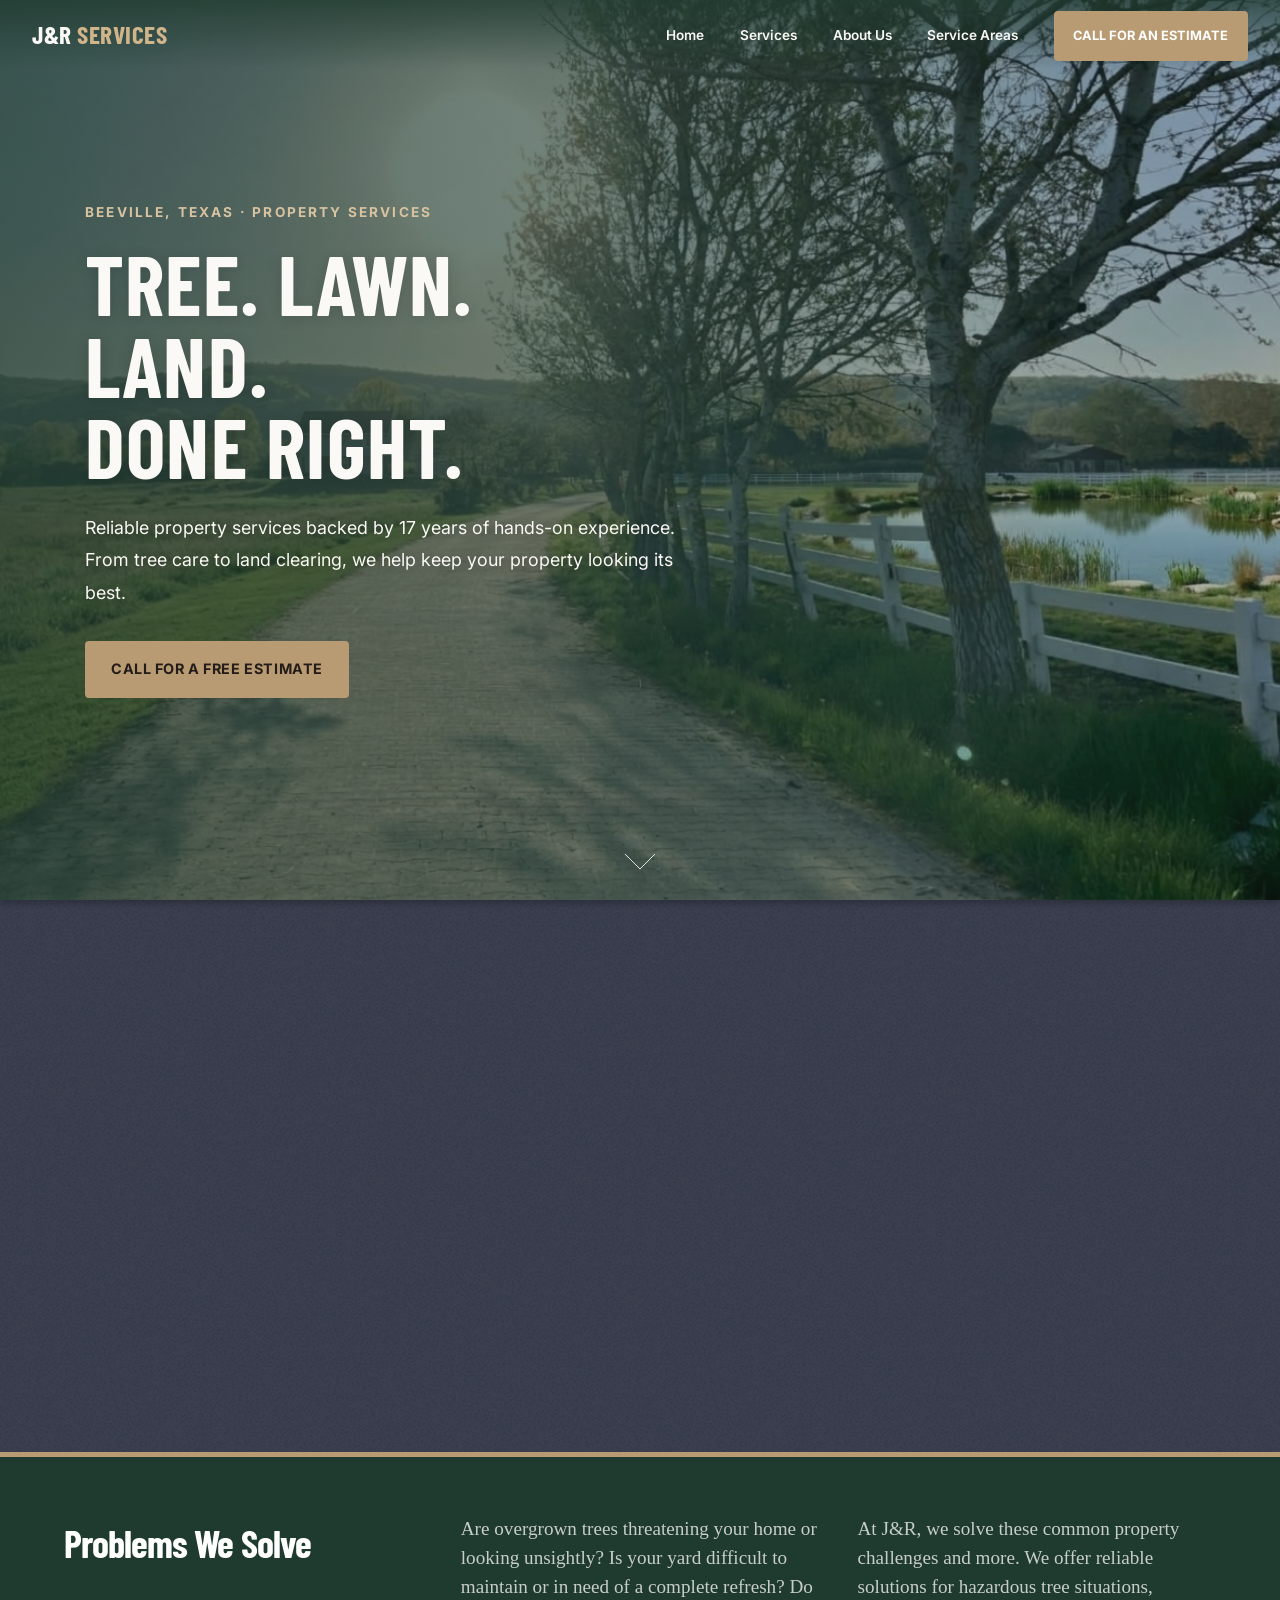
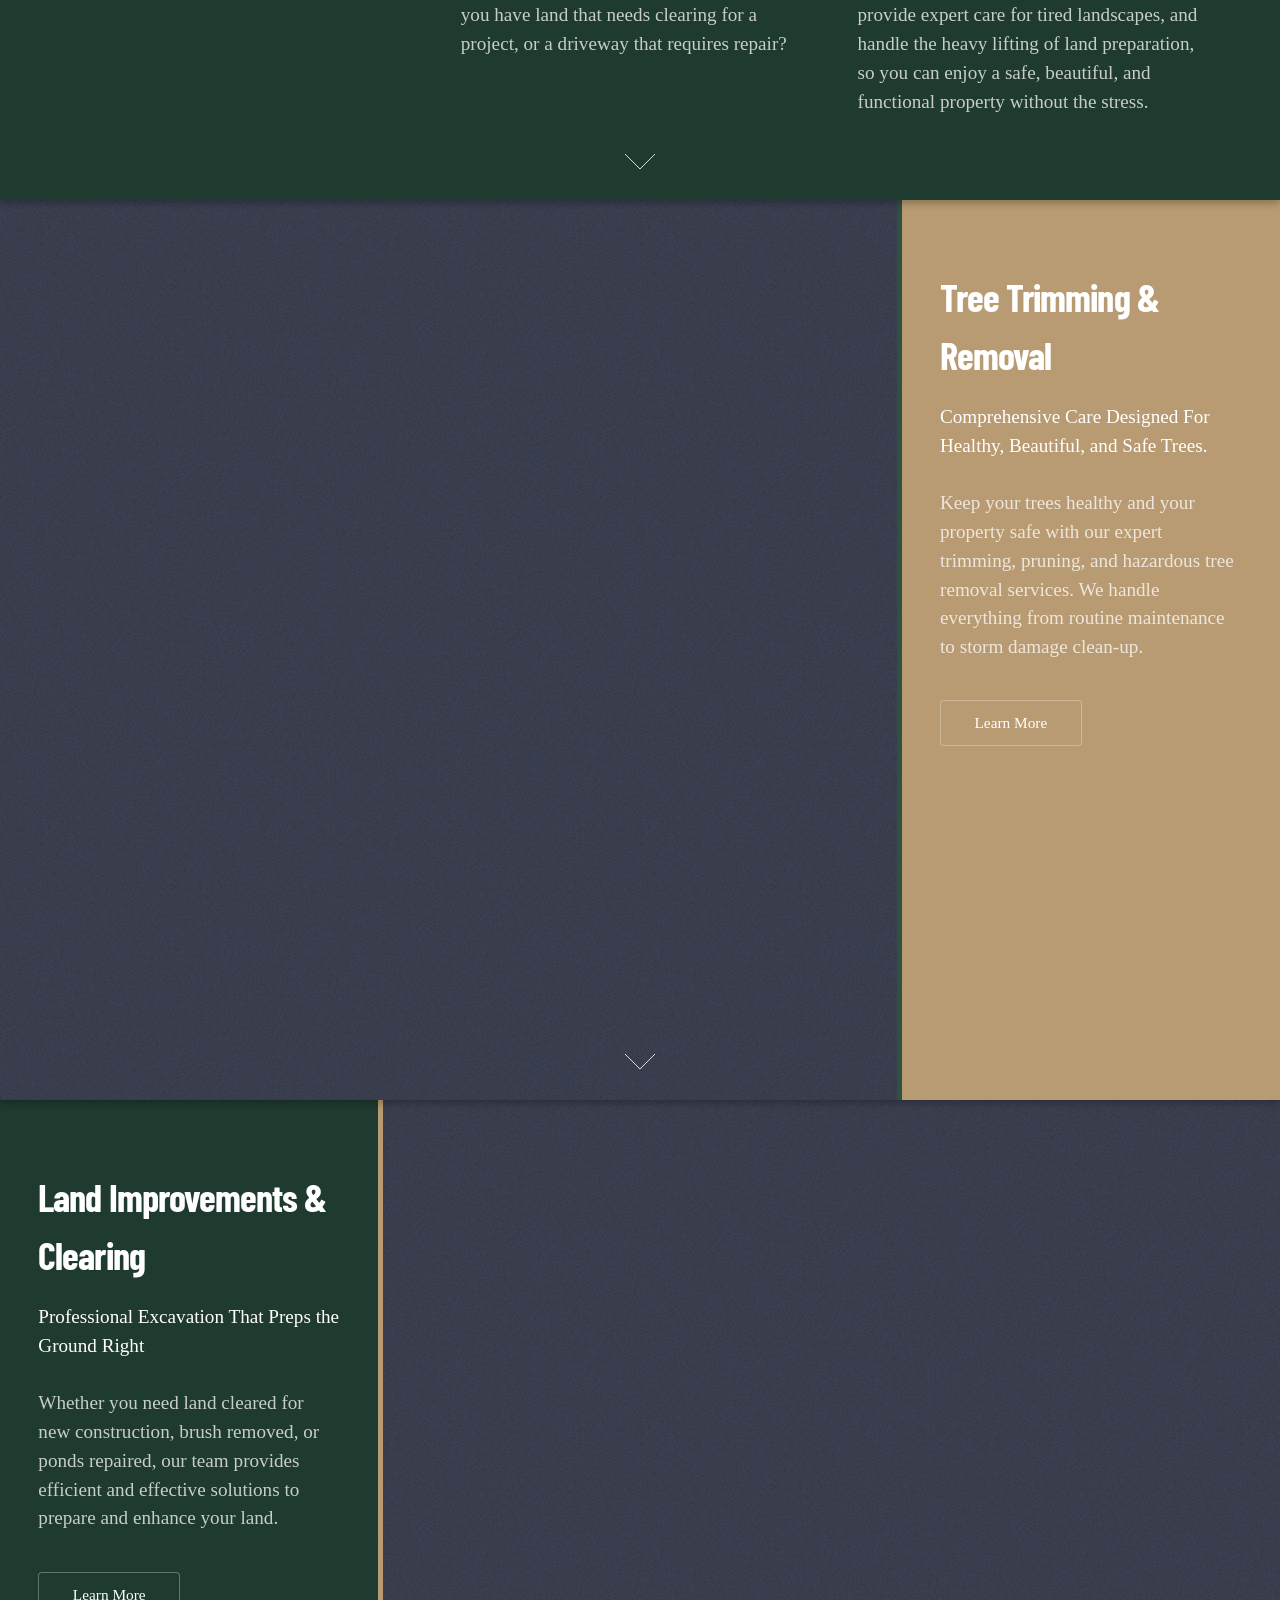
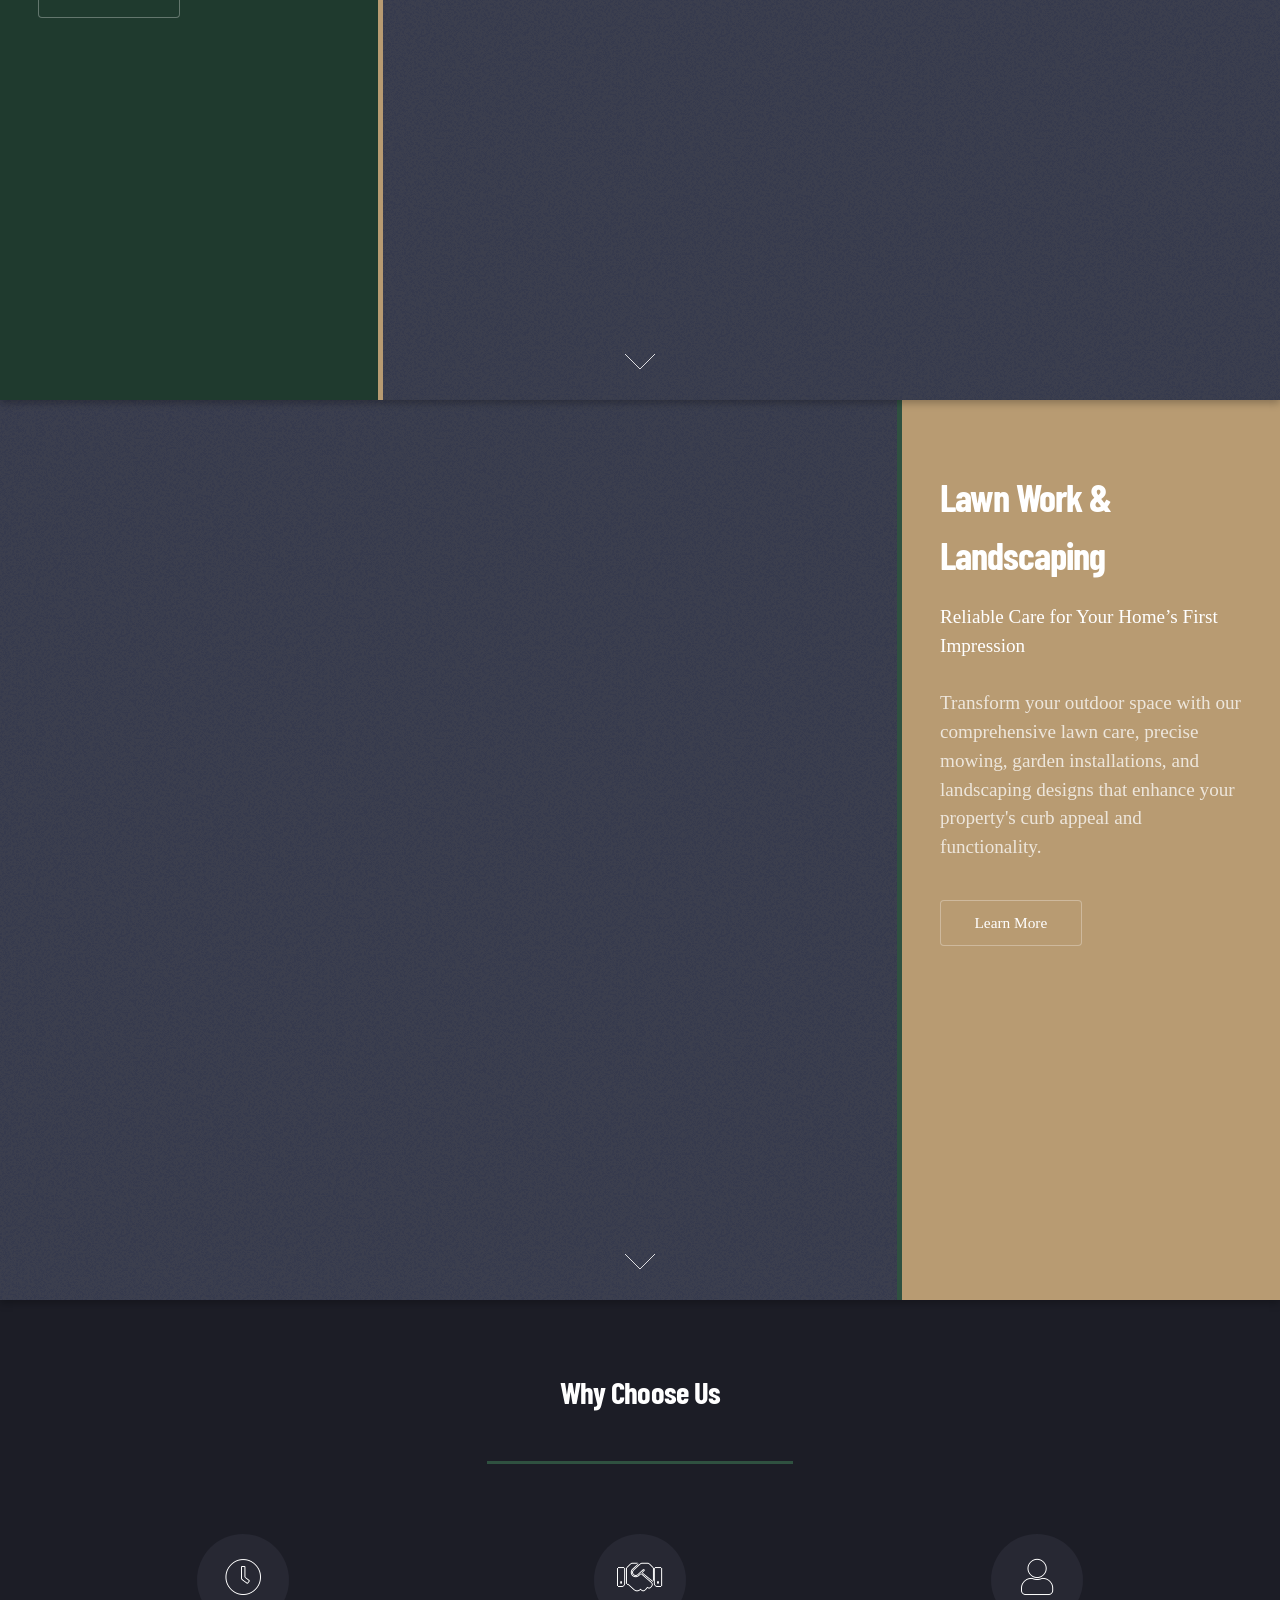
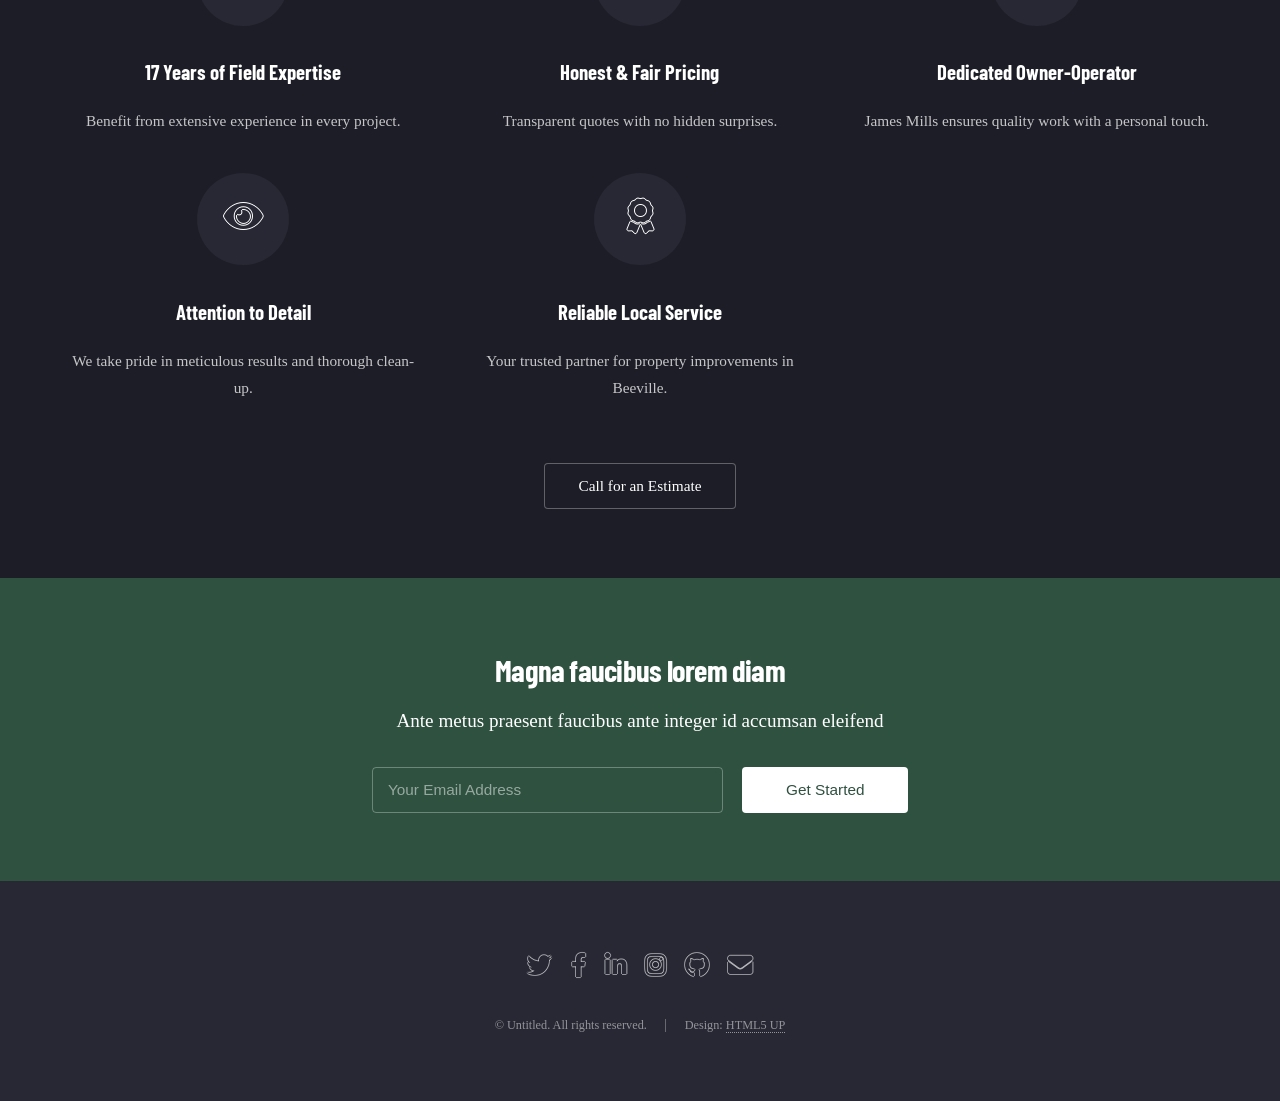
==== commit b5c97c41: "update Why Choose section" ====
--- a/index.html
+++ b/index.html
@@ -143,46 +143,47 @@
 				<section id="four" class="wrapper style1 special fade-up">
 					<div class="container">
 						<header class="major">
-							<h2>Accumsan sed tempus adipiscing blandit</h2>
-							<p>Iaculis ac volutpat vis non enim gravida nisi faucibus posuere arcu consequat</p>
+							<h2>Why Choose Us</h2>
+							<!-- <p>Iaculis ac volutpat vis non enim gravida nisi faucibus posuere arcu consequat</p> -->
 						</header>
 						<div class="box alt">
 							<div class="row gtr-uniform">
 								<section class="col-4 col-6-medium col-12-xsmall">
-									<span class="icon solid alt major fa-chart-area"></span>
-									<h3>Ipsum sed commodo</h3>
-									<p>Feugiat accumsan lorem eu ac lorem amet accumsan donec. Blandit orci porttitor.</p>
-								</section>
-								<section class="col-4 col-6-medium col-12-xsmall">
-									<span class="icon solid alt major fa-comment"></span>
-									<h3>Eleifend lorem ornare</h3>
-									<p>Feugiat accumsan lorem eu ac lorem amet accumsan donec. Blandit orci porttitor.</p>
-								</section>
-								<section class="col-4 col-6-medium col-12-xsmall">
-									<span class="icon solid alt major fa-flask"></span>
-									<h3>Cubilia cep lobortis</h3>
-									<p>Feugiat accumsan lorem eu ac lorem amet accumsan donec. Blandit orci porttitor.</p>
-								</section>
-								<section class="col-4 col-6-medium col-12-xsmall">
-									<span class="icon solid alt major fa-paper-plane"></span>
-									<h3>Non semper interdum</h3>
-									<p>Feugiat accumsan lorem eu ac lorem amet accumsan donec. Blandit orci porttitor.</p>
-								</section>
-								<section class="col-4 col-6-medium col-12-xsmall">
-									<span class="icon solid alt major fa-file"></span>
-									<h3>Odio laoreet accumsan</h3>
-									<p>Feugiat accumsan lorem eu ac lorem amet accumsan donec. Blandit orci porttitor.</p>
-								</section>
-								<section class="col-4 col-6-medium col-12-xsmall">
+									<span class="icon solid alt major fa-clock"></span>
+									<h3>17 Years of Field Expertise</h3>
+									<p>Benefit from extensive experience in every project.</p>
+								</section>
+								<section class="col-4 col-6-medium col-12-xsmall">
+									<span class="icon solid alt major fa-handshake"></span>
+									<h3>Honest & Fair Pricing</h3>
+									<p>Transparent quotes with no hidden surprises.</p>
+								</section>
+								<section class="col-4 col-6-medium col-12-xsmall">
+									<span class="icon solid alt major fa-user"></span>
+									<h3>Dedicated Owner-Operator</h3>
+									<p>James Mills ensures quality work with a personal touch.</p>
+								</section>
+								<section class="col-4 col-6-medium col-12-xsmall">
+									<span class="icon solid alt major fa-eye"></span>
+									<h3>Attention to Detail</h3>
+									<p>We take pride in meticulous results and thorough clean-up.</p>
+								</section>
+								<section class="col-4 col-6-medium col-12-xsmall">
+									<span class="icon solid alt major fa-award"></span>
+									<h3>Reliable Local Service</h3>
+									<p>Your trusted partner for property improvements in Beeville.
+</p>
+								</section>
+								<!-- <section class="col-4 col-6-medium col-12-xsmall">
 									<span class="icon solid alt major fa-lock"></span>
 									<h3>Massa arcu accumsan</h3>
 									<p>Feugiat accumsan lorem eu ac lorem amet accumsan donec. Blandit orci porttitor.</p>
-								</section>
+								</section> -->
 							</div>
 						</div>
 						<footer class="major">
 							<ul class="actions special">
-								<li><a href="#" class="button">Magna sed feugiat</a></li>
+								<li><a href="tel:3613182522" class="button">Call for an Estimate</a></li>
 							</ul>
 						</footer>
 					</div>
--- a/assets/css/main.css
+++ b/assets/css/main.css
@@ -2476,7 +2476,7 @@
 			cursor: default;
 			display: inline-block;
 			height: 6em;
-			line-height: 5.65em;
+			line-height: 6.65em;
 			margin: 0 0 2em 0;
 			text-align: center;
 			width: 6em;
@@ -3817,8 +3817,7 @@
 
 			#banner {
     		    background-attachment: scroll;
-    		    min-height: 85vh;
-    		    min-height: 85svh;
+    		    height: 100vh;
     		}
 
 
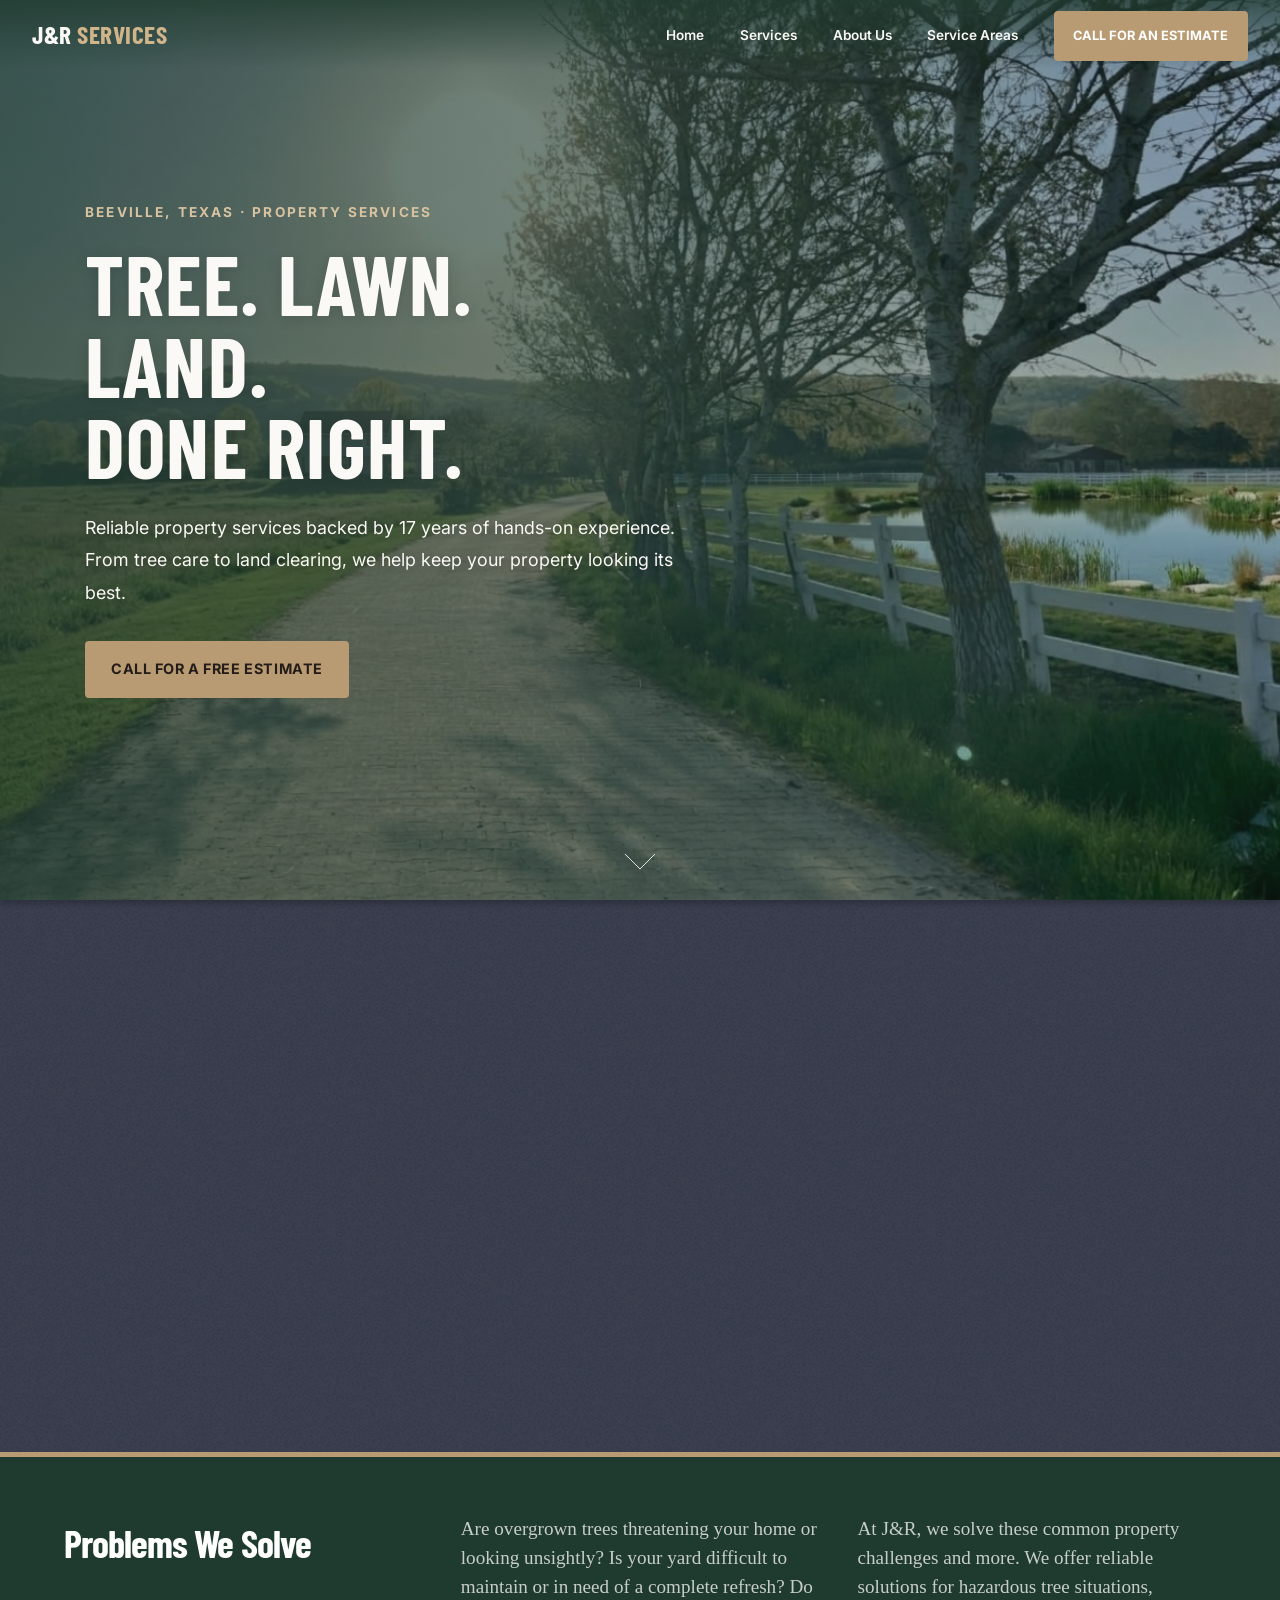
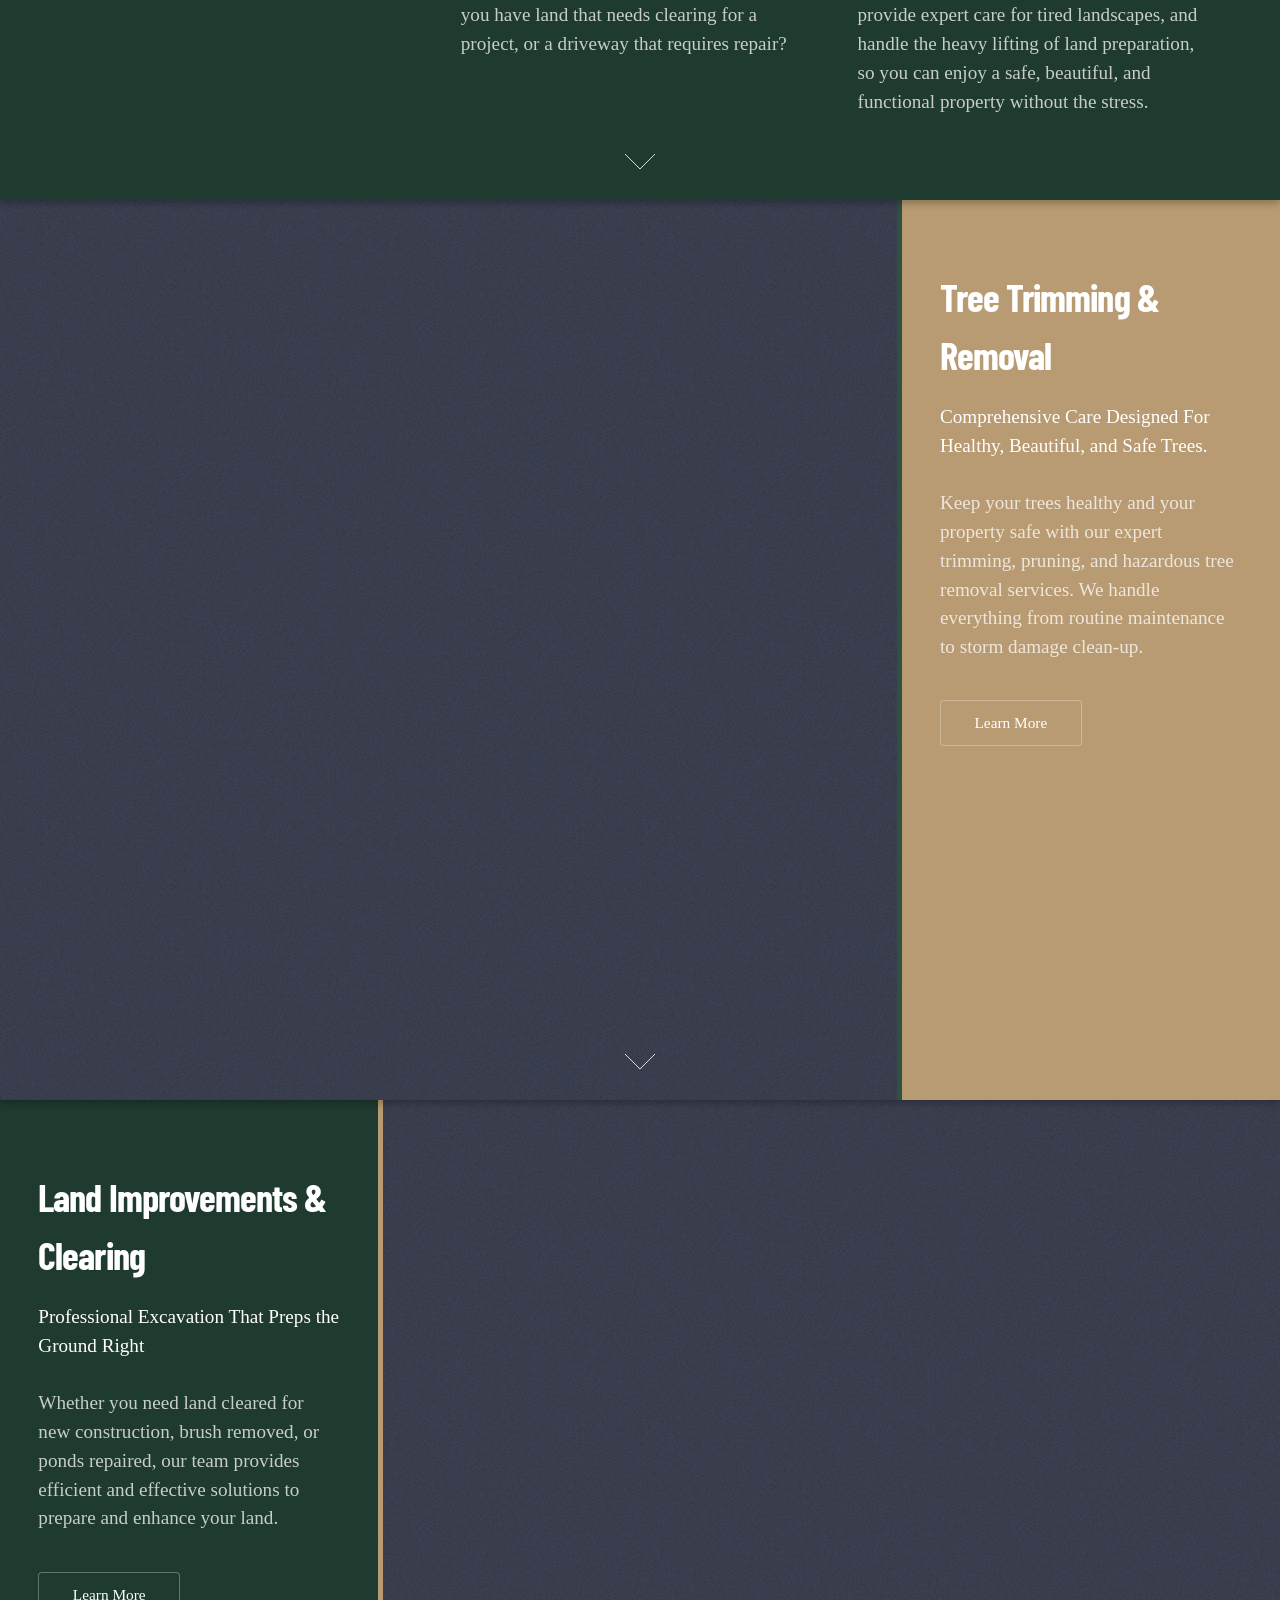
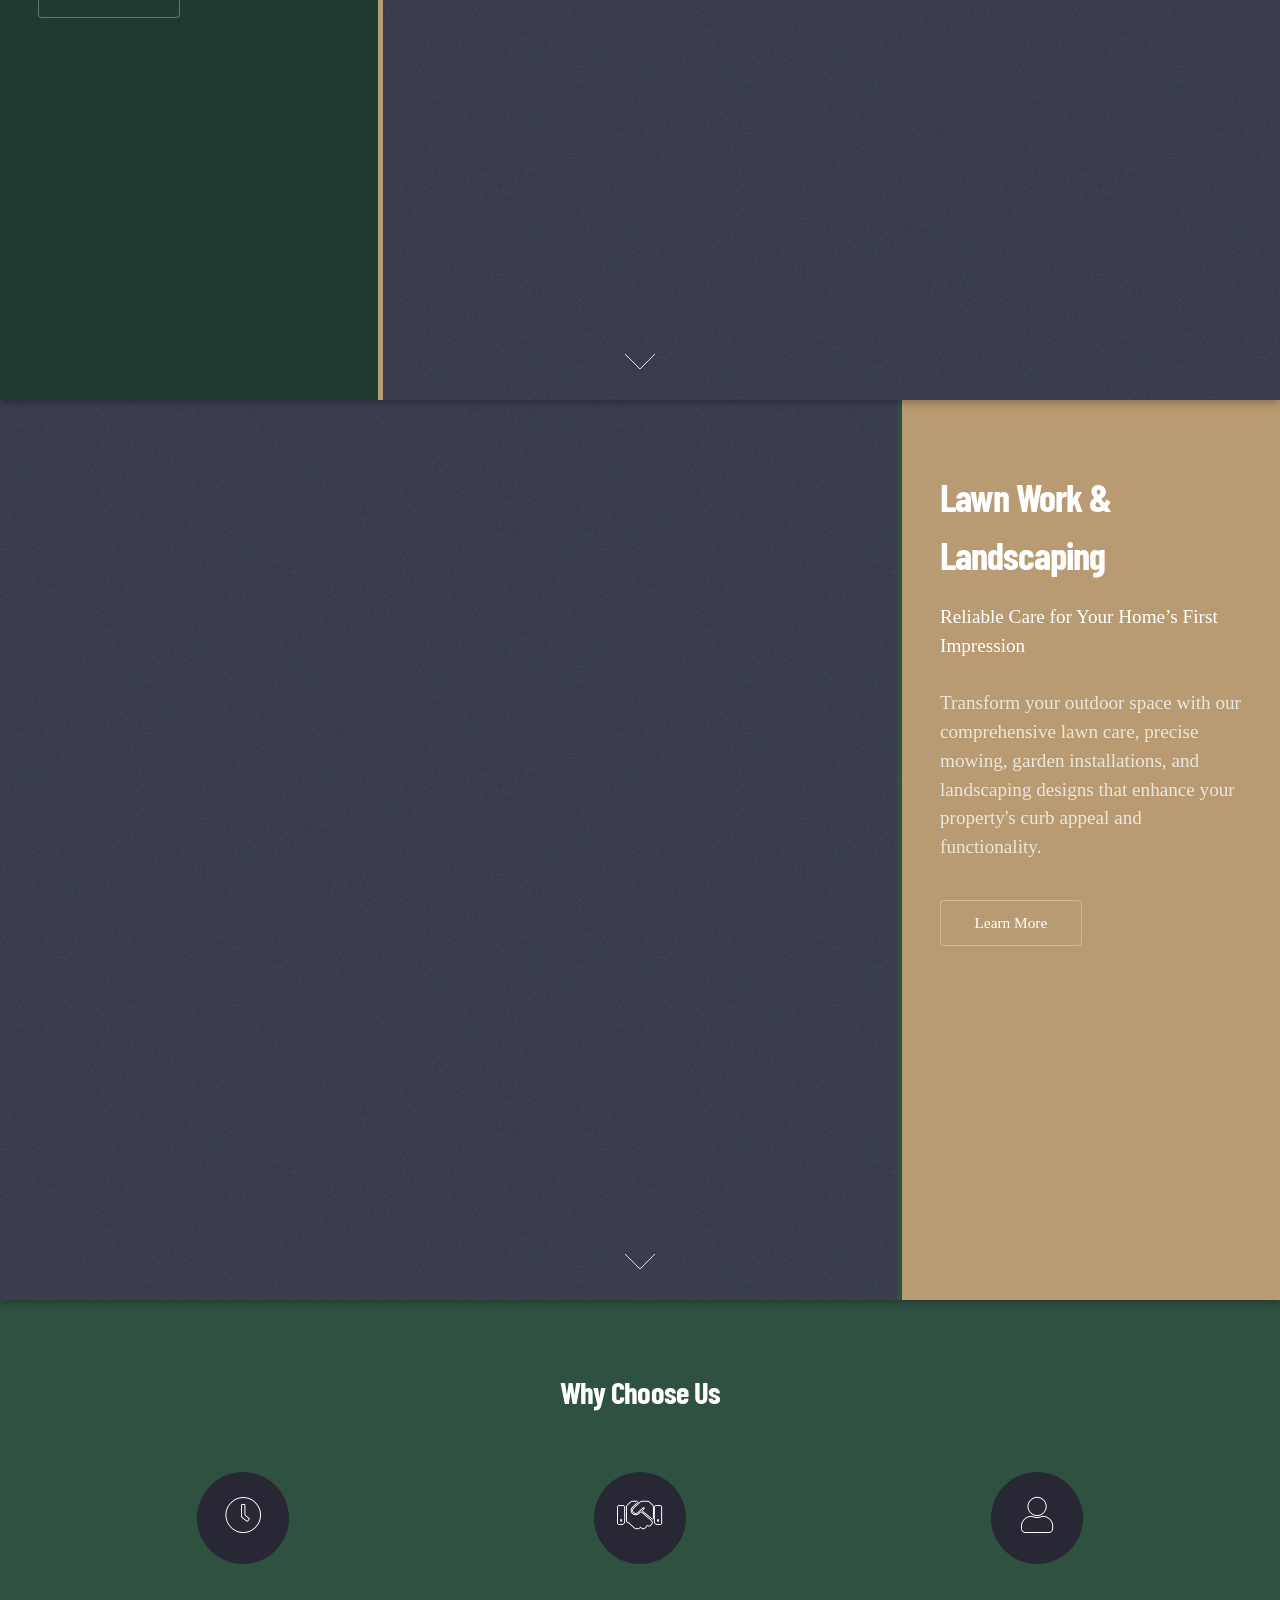
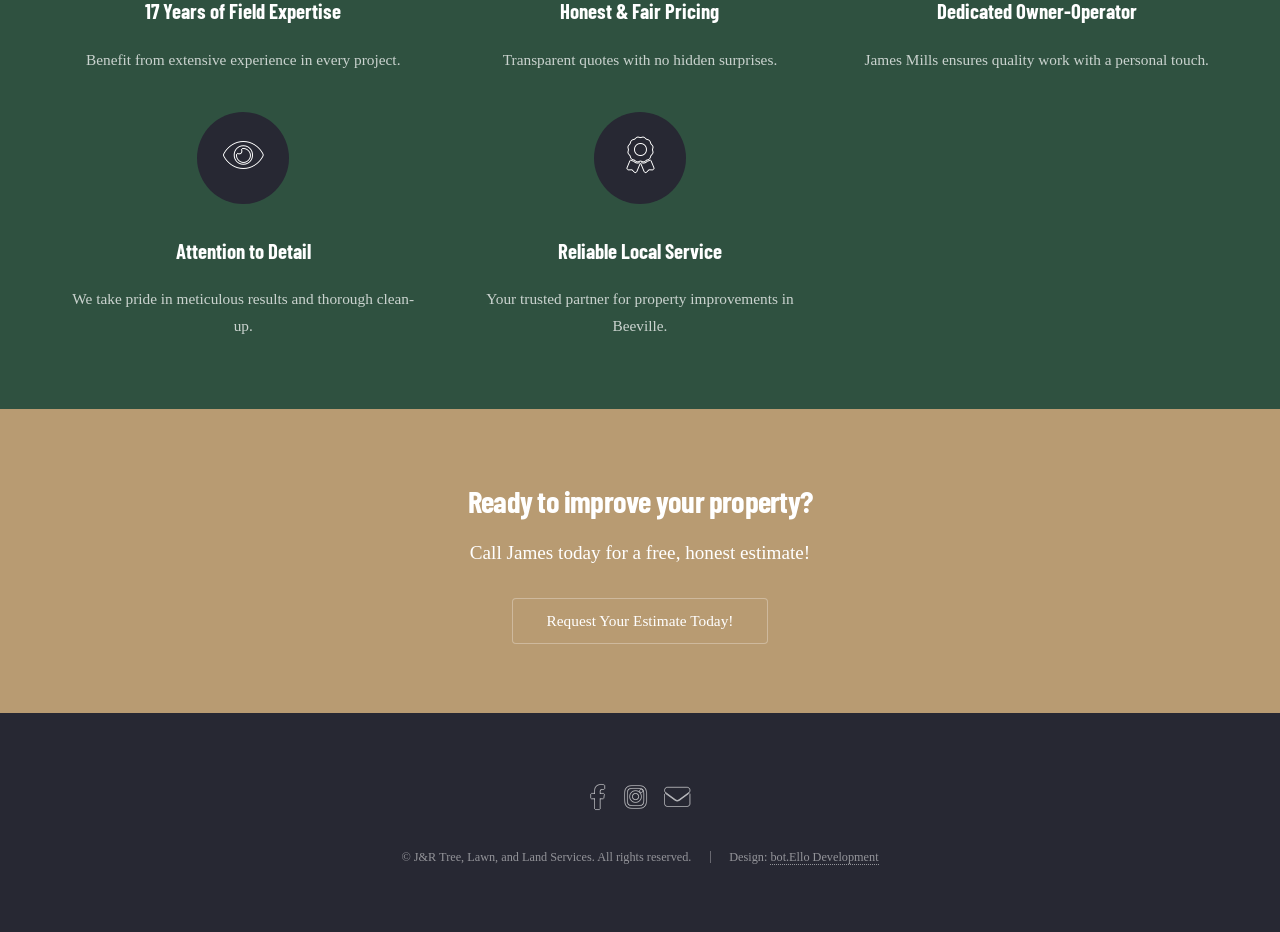
==== commit a66d62dd: "finish last cta and footer" ====
--- a/index.html
+++ b/index.html
@@ -181,42 +181,33 @@
 								</section> -->
 							</div>
 						</div>
+					</div>
+				</section>
+
+			<!-- Five -->
+				<section id="five" class="wrapper style5 special fade">
+					<div class="container">
+						<header>
+							<h2>Ready to improve your property?</h2>
+							<p>Call James today for a free, honest estimate!</p>
+						</header>
 						<footer class="major">
 							<ul class="actions special">
-								<li><a href="tel:3613182522" class="button">Call for an Estimate</a></li>
+								<li><a href="tel:3613182522" class="button">Request Your Estimate Today!</a></li>
 							</ul>
 						</footer>
-					</div>
-				</section>
-
-			<!-- Five -->
-				<section id="five" class="wrapper style2 special fade">
-					<div class="container">
-						<header>
-							<h2>Magna faucibus lorem diam</h2>
-							<p>Ante metus praesent faucibus ante integer id accumsan eleifend</p>
-						</header>
-						<form method="post" action="#" class="cta">
-							<div class="row gtr-uniform gtr-50">
-								<div class="col-8 col-12-xsmall"><input type="email" name="email" id="email" placeholder="Your Email Address" /></div>
-								<div class="col-4 col-12-xsmall"><input type="submit" value="Get Started" class="fit primary" /></div>
-							</div>
-						</form>
 					</div>
 				</section>
 
 			<!-- Footer -->
 				<footer id="footer">
 					<ul class="icons">
-						<li><a href="#" class="icon brands alt fa-twitter"><span class="label">Twitter</span></a></li>
 						<li><a href="#" class="icon brands alt fa-facebook-f"><span class="label">Facebook</span></a></li>
-						<li><a href="#" class="icon brands alt fa-linkedin-in"><span class="label">LinkedIn</span></a></li>
 						<li><a href="#" class="icon brands alt fa-instagram"><span class="label">Instagram</span></a></li>
-						<li><a href="#" class="icon brands alt fa-github"><span class="label">GitHub</span></a></li>
 						<li><a href="#" class="icon solid alt fa-envelope"><span class="label">Email</span></a></li>
 					</ul>
 					<ul class="copyright">
-						<li>&copy; Untitled. All rights reserved.</li><li>Design: <a href="http://html5up.net">HTML5 UP</a></li>
+						<li>&copy; J&amp;R Tree, Lawn, and Land Services. All rights reserved.</li><li>Design: <a href="http://botellodevelopment.com">bot.Ello Development</a></li>
 					</ul>
 				</footer>
 
--- a/assets/css/main.css
+++ b/assets/css/main.css
@@ -2181,7 +2181,7 @@
 	}
 
 	header.major {
-		margin: 0 0 4em 0;
+		margin: 0;
 		position: relative;
 		text-align: center;
 	}
@@ -2196,7 +2196,7 @@
 		}
 
 	footer.major {
-		margin: 4em 0 0 0;
+		margin: 0;
 	}
 
 /* Form */
@@ -3161,6 +3161,10 @@
 			background: #1f3a2e;
 		}
 
+		.wrapper.style5 {
+			background: #B89B72;
+		}
+
 		.spotlight.inactive .content {
 			opacity: 0;
 		}
@@ -3211,8 +3215,9 @@
 		padding: 6em 0 4em 0;
 	}
 
-		.wrapper.style2 {
-			background: #2f5140;
+		.wrapper.style2,
+		.wrapper.style1 {
+			background: #2f5140; 
 		}
 
 			.wrapper.style2 input[type="text"]:focus,
@@ -3899,7 +3904,7 @@
 			}
 
 			header.major {
-				margin: 0 0 2em 0;
+				margin: 0;
 			}
 
 		/* Goto Next */
